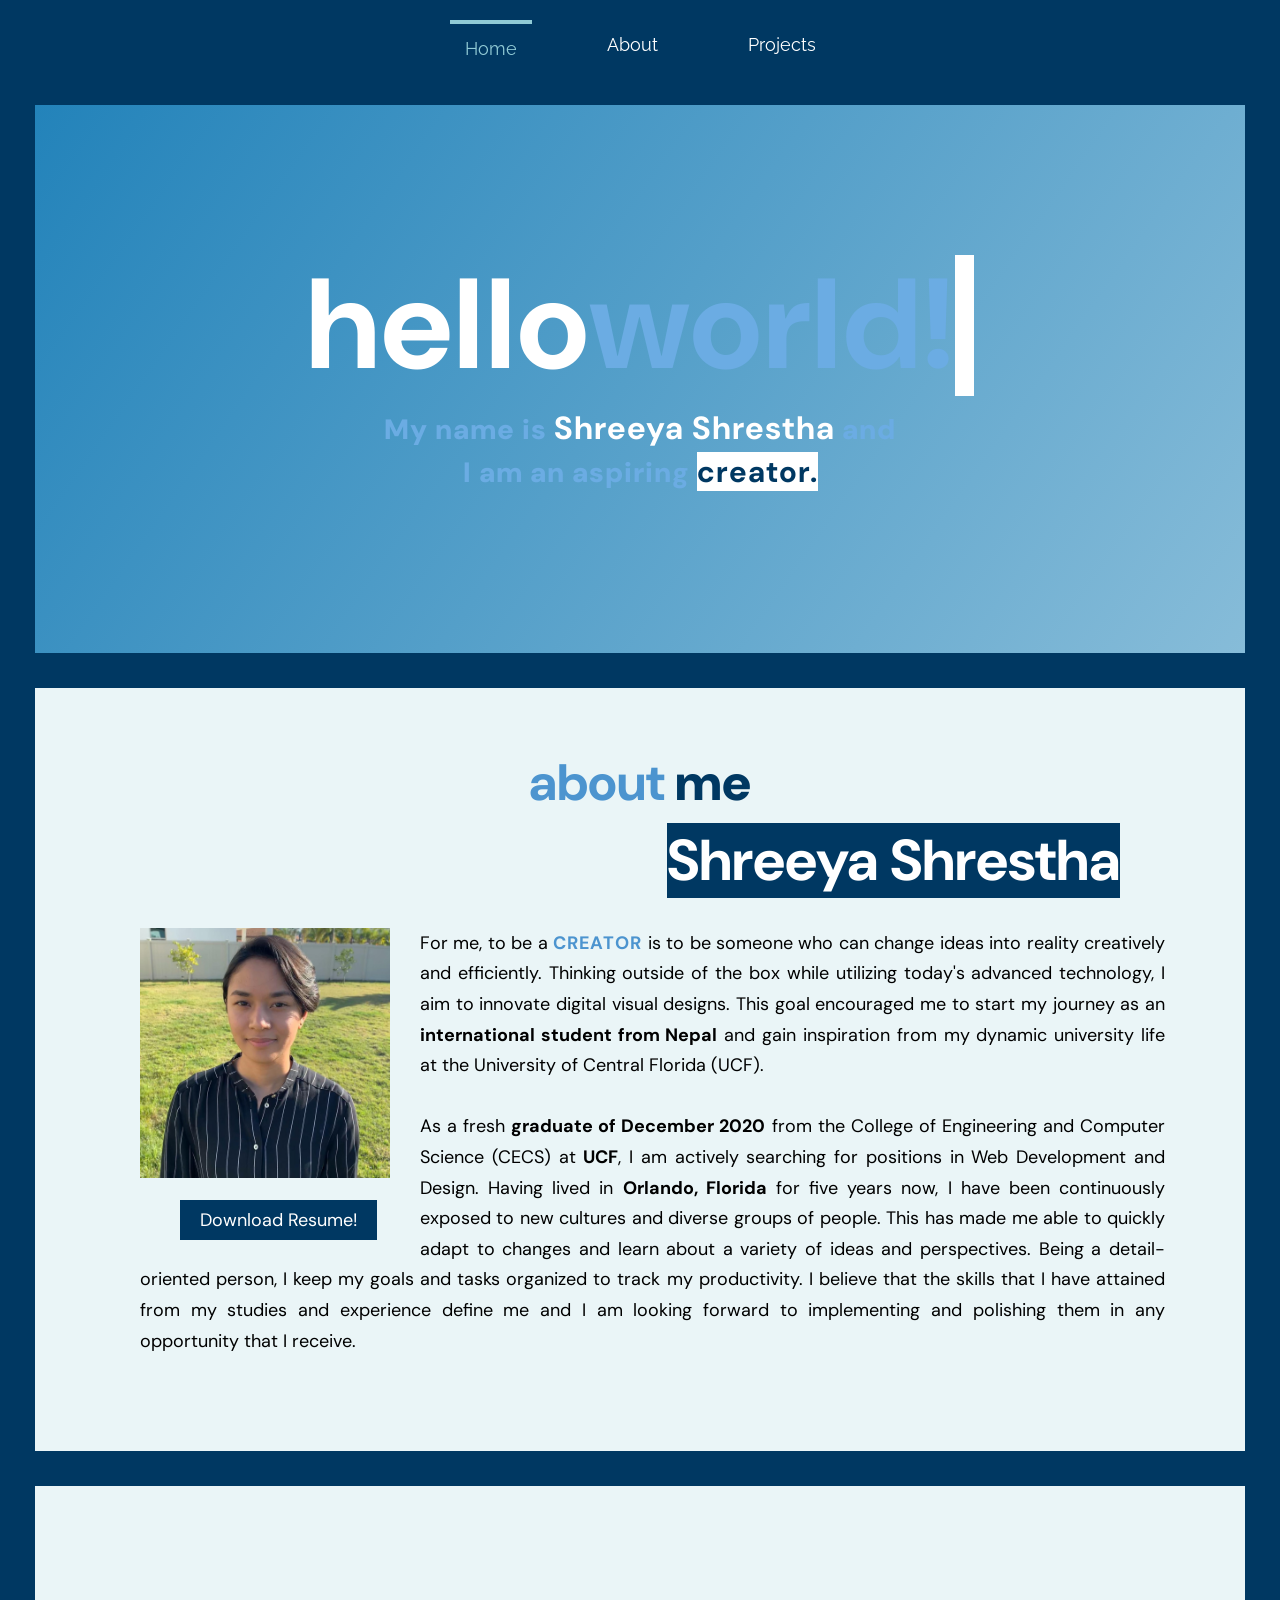
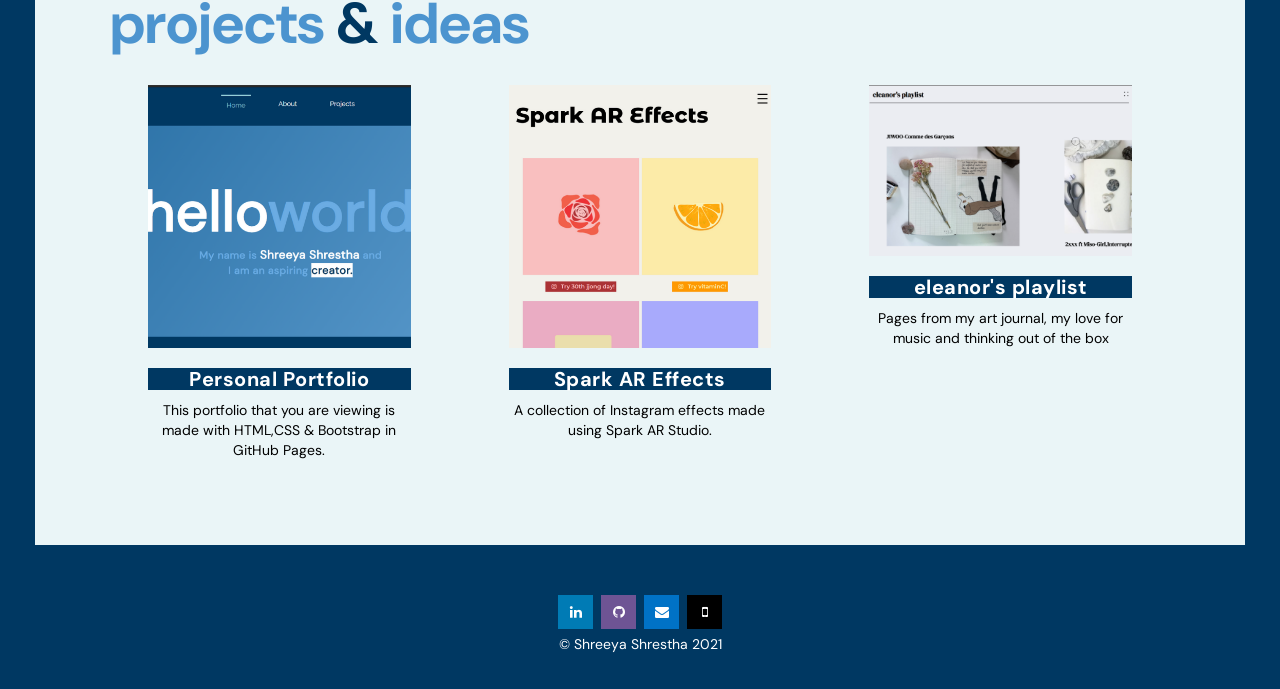
==== index.html @ 7ad64b8e "updated webpage link" ====
<!DOCTYPE html>
<html lang="en">

<head>
	<meta charset="utf-8">
	<meta name="viewport" content ="width=device-width, initial-scale =1.0">
	<link rel="shortcut icon" type="image/x-icon" href="images/favicon.ico?">
	<link rel ="stylesheet" href ="portfolio.css" type ="text/css">
	<link rel="preconnect" href="https://fonts.gstatic.com">
	<link href='https://fonts.googleapis.com/css?family=Raleway' rel='stylesheet'>
	<script src="https://ajax.googleapis.com/ajax/libs/jquery/3.5.1/jquery.min.js"></script>
	<link href="https://fonts.googleapis.com/css2?family=DM+Sans&display=swap" rel="stylesheet">
	<script src = "edits.js"> </script>
	<link rel="stylesheet" href="https://cdnjs.cloudflare.com/ajax/libs/font-awesome/4.7.0/css/font-awesome.min.css">
	<link rel="stylesheet" href="https://maxcdn.bootstrapcdn.com/bootstrap/3.4.1/css/bootstrap.min.css">
	<script src="https://maxcdn.bootstrapcdn.com/bootstrap/3.4.1/js/bootstrap.min.js"></script>
	
	<title>Shreeya Shrestha | Web Developer</title>
</head>

<body id="home" data-spy="scroll" data-target=".navbar" data-offset="50">
<!--navigation bar-->
	<nav class="navbar navbar-custom navbar-fixed-top">
		<div class="container-fluid">
			<div class ="navbar-header">
				<button type="button" class="navbar-toggle" data-toggle="collapse" data-target="#myNavbar">
          			<span class="icon-bar"></span>
          			<span class="icon-bar"></span>
          			<span class="icon-bar"></span>
          		</button>
          	</div>
  			<div>
  				<div class="collapse navbar-collapse" id="myNavbar">
  					<ul class="nav navbar-nav">
          				<li><a href="#home">Home</a></li>
          				<li><a href="#about">About</a></li>
          				<li><a href="#projects">Projects</a></li>
          			</ul>
          		</div>
          	</div>
        </div>
    </nav>
<!--home-->
	<div class ="main">
		<div class = "title">
			<div class="animtext">
				<h1 style ="font-size: 10vw;">
					<span style ="font-weight:bold;line-height:0em; color: white;">hello</span><span style="font-weight:bold;color: #6bace3;">world!</span>
				</h1>
			</div>
		</div>
		<div class ="intro">
			<p> My name is <a href ="#about" style ="font-size:32px; font-weight:bold; color:white; ">Shreeya&nbsp;Shrestha</a> and<br>
				I am an aspiring <a href ="#projects" style="font-size: 30px; font-weight:bold; text-decoration: none;color:#003862; background-color:white;">creator.</a>
			</p>
		</div>
	</div>

<!--about-->

	<div id="about" class="about">
	
		<h2 style ="font-weight:bolder; font-size:4vw;text-align:center;line-height:0em;color:#4C94CF;">about <span style="color: #003862;font-weight:bolder;">me</span></h2>
		<h1 style ="font-size:4.5vw; text-align: right;line-height:2em;padding-right:50px;font-weight:bold;"><span style="background-color:#003862;">Shreeya Shrestha</span></h1>
		<div class ="image">
			<img src ="images/propic.jpeg" alt ="profile picture" width ="250" height ="250">
			<ul style="list-style: none;">
				<li><a href ="ShresthaResume.pdf" target ="_blank" download>Download Resume!</a></li></ul>
		</div>		
		<div class ="details">
			<p>For me, to be a <a href ="#projects" style="text-decoration: none; letter-spacing: 1px;color:#4C94CF; font-weight: bolder;">CREATOR</a> is to be someone who can change ideas into reality creatively and efficiently. Thinking outside of the box while utilizing today's advanced technology, I aim to innovate digital visual designs. This goal encouraged me to start my journey as an <b>international student from Nepal</b> and gain inspiration from my dynamic university life at the University of Central Florida (UCF).<br>
			<br>	
			As a fresh <b>graduate of December 2020</b> from the College of Engineering and Computer Science (CECS) at <b>UCF</b>, I am actively searching for positions in Web Development and Design. Having lived in <b>Orlando, Florida</b> for five years now, I have been continuously exposed to new cultures and diverse groups of people. This has made me able to quickly adapt to changes and learn about a variety of ideas and perspectives. Being a detail-oriented person, I keep my goals and tasks organized to track my productivity. I believe that the skills that I have attained from my studies and experience define me and I am looking forward to implementing and polishing them in any opportunity that I receive.</p> 
		</div>

	</div>
	
<!--projects-->
<div id ="projects" class ="projects">
		<h2 style ="font-weight:bolder; font-size:4.5vw;text-align:left;line-height:0em;color:#4C94CF; line-height: 1.5em;"> projects<span style="color:#003862;"> &</span> ideas</h2>
		<div class = "row">
			<div class ="column">
				<a href="https://github.com/shreeyashrestha/shreeyashrestha.github.io.git" target ="_blank" style="text-decoration:none;">
				<img src="images/portfolio.png" alt="code of the current portfolio website" style=" width:100%">
				<h3 style = "letter-spacing:.5px; color:white; font-weight: bolder; font-size:20px; background-color:#003862; text-align: center;">Personal Portfolio</h3>
				</a>
				<p style ="text-align: center;">This portfolio that you are viewing is made with HTML,CSS & Bootstrap in GitHub Pages.</p>				
			</div>
			<div class="column">
				<a href="https://shreeyashrestha.github.io/sparkar/" target="_blank"  style="text-decoration:none;">
				<img src="images/sparkar.png" alt="website of spark ar effects" style=" width:100%">
				<h3 style = "letter-spacing:.5px; color:white; font-weight: bolder;font-size:20px; background-color:#003862; text-align: center;">Spark AR Effects</h3>
				</a>
				<p style ="text-align: center;"> A collection of Instagram effects made using Spark AR Studio.</p>			
			</div>
			<div class="column">
				<a href="https://shreeyashrestha.github.io/eleanors-playlist/" style="text-decoration:none;">
				<img src="images/playlist.png" alt="website of eleanor's playlist" style=" width:100%">
					<h3 style = "letter-spacing:.5px; color:white; font-weight: bolder;font-size:20px; background-color:#003862; text-align: center;">eleanor's playlist</h3>
				</a>
				<p style ="text-align: center;">Pages from my art journal, my love for music and thinking out of the box</p>
			</div>
		</div>			
	</div>
<!--footer-->
	<footer class="notes">
		<div>
				<a href="https://www.linkedin.com/in/shreeyashrestha/" target ="_blank" class="fa fa-linkedin"></a>
				<a href="https://github.com/shreeyashrestha" target ="_blank" class="fa fa-github"></a>
				<a href="mailto:srshrestha@knights.ucf.edu" class="fa fa-envelope"></a>
				<a href="tel:407-419-2014" class="fa fa-mobile"></a>
			</div>
		<p>&copy; Shreeya Shrestha 2021</p>
	</footer>	
</body>
</html>
---- portfolio.css ----
/* External Style Sheet for Shreeya Shrestha Portfolio*/
html
{
 scroll-behavior: smooth;
}

body
{
	background-color: #003862 !important;
	color: #FFFFFF !important;
	padding-top: 5em;
}

.navbar
{
	padding-top:20px;
	padding-bottom: 10px;
	overflow: hidden;
	text-align: center;
	z-index :8;
}
.navbar-custom
{
	background-color:#003862;
}
.icon-bar
{
	width:40px !important;
	height:4px !important;
	background-color: white;
}
.navbar .navbar-nav
{
  display: inline-block;
  float: none;
  vertical-align: top;
}

.navbar .navbar-collapse
{
  text-align: center;
}

li.active a
{
	border-top: 4px solid #90CAD5 !important; 
	color: #90CAD5 !important;
}
.navbar-nav > li{
  padding-left:30px;
  padding-right:30px;
}
.navbar-nav a
{
	display: inline-block;
	text-decoration: none;
	color: white;
	font-family: Raleway;
	line-height: 10px;		
	font-size: 18px;
 	z-index: 8; 	
}

.navbar  a:hover
{
	color: white;
	border-top: 4px solid #4682B4;
	background-color:transparent !important;
}


.main, .about, .projects,.notes
{
	font-family:'DM Sans', sans-serif !important;
	margin: 35px !important;
}
.main{
	background: linear-gradient(125deg,#2383ba, #EAF5F7, #003862, #276ea3, #99d0ff);
	background-size: 800% 800%;
	animation: gradient 20s ease infinite;
}

@keyframes gradient {
	0% {
		background-position: 0% 50%;
	}
	50% {
		background-position: 100% 50%;
	}
	100% {
		background-position: 0% 50%;
	}
}
.title
{
	font-family:'DM Sans', sans-serif !important;
	height: 100%;
	display:flex;
	justify-content: center;
	font-weight:700;
	letter-spacing: 2px;
	padding: 150px 10px 10px;
}
.animtext h1
{
	overflow:hidden;
	border-right: .15em solid white;
	white-space: nowrap;
	margin: 0 auto;
	animation: text 1.5s steps(15, end), blink .5s steps(5,end) infinite;
}

@keyframes text
{
	from {width:0}
	to {width:100%}
}

@keyframes blink
{
	from,to{border-color:transparent}
	50%{border-color:white }
	
}
.intro
{
	text-align:center;
	font-family:'DM Sans', sans-serif;
	font-weight: 900;
	font-size: 28px;
	color: #6bace3;
	line-height: 1.4;
	letter-spacing: 1px;
	padding-bottom: 150px;
}

.about
{
	background-color: #EAF5F7;
	padding: 75px;
}

.image
{
	float: left;
	padding: 0 30px 10px 30px;
	
}

.details
{
	color: black;
	font-size: 18px;
	line-height: 1.7em;
	padding: 0 5px 10px 30px;
	text-align:justify;
	text-justify: inter-word;
}
.image ul
{
 padding-top: 30px;
}

.image ul a
{
	text-decoration: none;
	text-align: center;
	font-size:18px;
	background-color:#003862;
	border-color:transparent;
	padding:8px 20px 8px 20px;
	color:white;

}
.image ul a:hover
{
	border: 3px solid #003862;
	color:#003862;
	background-color:white;
	font-weight: bolder;
	-webkit-transition: background 0.3s linear;
 	-moz-transition: background 0.3s linear;
 	-ms-transition: background 0.3s linear;
 	-o-transition: background 0.3s linear;
 	z-index: 8; 	
}

.projects 
{
	background-color: #EAF5F7;
	padding: 75px;
	color: black;
}
.notes
{
	background-color: #003862;
	padding-top:10px;
	text-align:center;
}

.row
{ 
	display:flex;
	flex-wrap: wrap;
	padding: 0 4px;
}
.column
{	
	
	flex:25%;
	max-width:25%;
	padding: 0 4px;
	display: block;
 	margin-left: auto;
  	margin-right: auto;
}
.column img
{
	margin-top: 8px;
	vertical-align: middle;
	width:100%;
}

.fa
{
  padding: 10px;
  font-size: 30px;
  width: 35px;
  text-align: center;
  text-decoration: none;
  margin: 5px 2px;
}

.fa:hover
{
    opacity: 0.7;
}
.fa-linkedin
{
  background: #007bb5;
  color: white;
}
.fa-github
{
  background:#6e5494;
  color: white;
}
.fa-envelope
{
  background:#0072C6;
  color: white;
}
.fa-mobile
{
  background:black;
  color: white;
}


/* Responsive layout - makes the two columns stack on top of each other instead of next to each other */
@media screen and (max-width: 600px) {
  .column {  
    flex: 100%;
    max-width: 100%;
  
  }
}
@media screen and (max-width: 820px)
{
	.column
	{ 			
    	flex: 50%;
    	max-width: 50%;
    }
	.main,.about,.projects,.notes
	{
	margin:2px;
	}
	.intro 
	{
		font-size: 22px;
		letter-spacing: 0px;
	}
	.image img
	{
		overflow: hidden;
		float:none;
  		padding-bottom: 10px;
 		display: block;
 		margin-left: auto;
  		margin-right: auto;
  		width:100%;
  		max-width:350px;
  		height:auto;
  		
	}
	.about h1{padding: 0px; margin: 0px;text-align:center;}
	.about h2{text-align: center;}
	.details
	{
		vertical-align: top;
		display:inline-block;
		text-align: justify;
	}
}
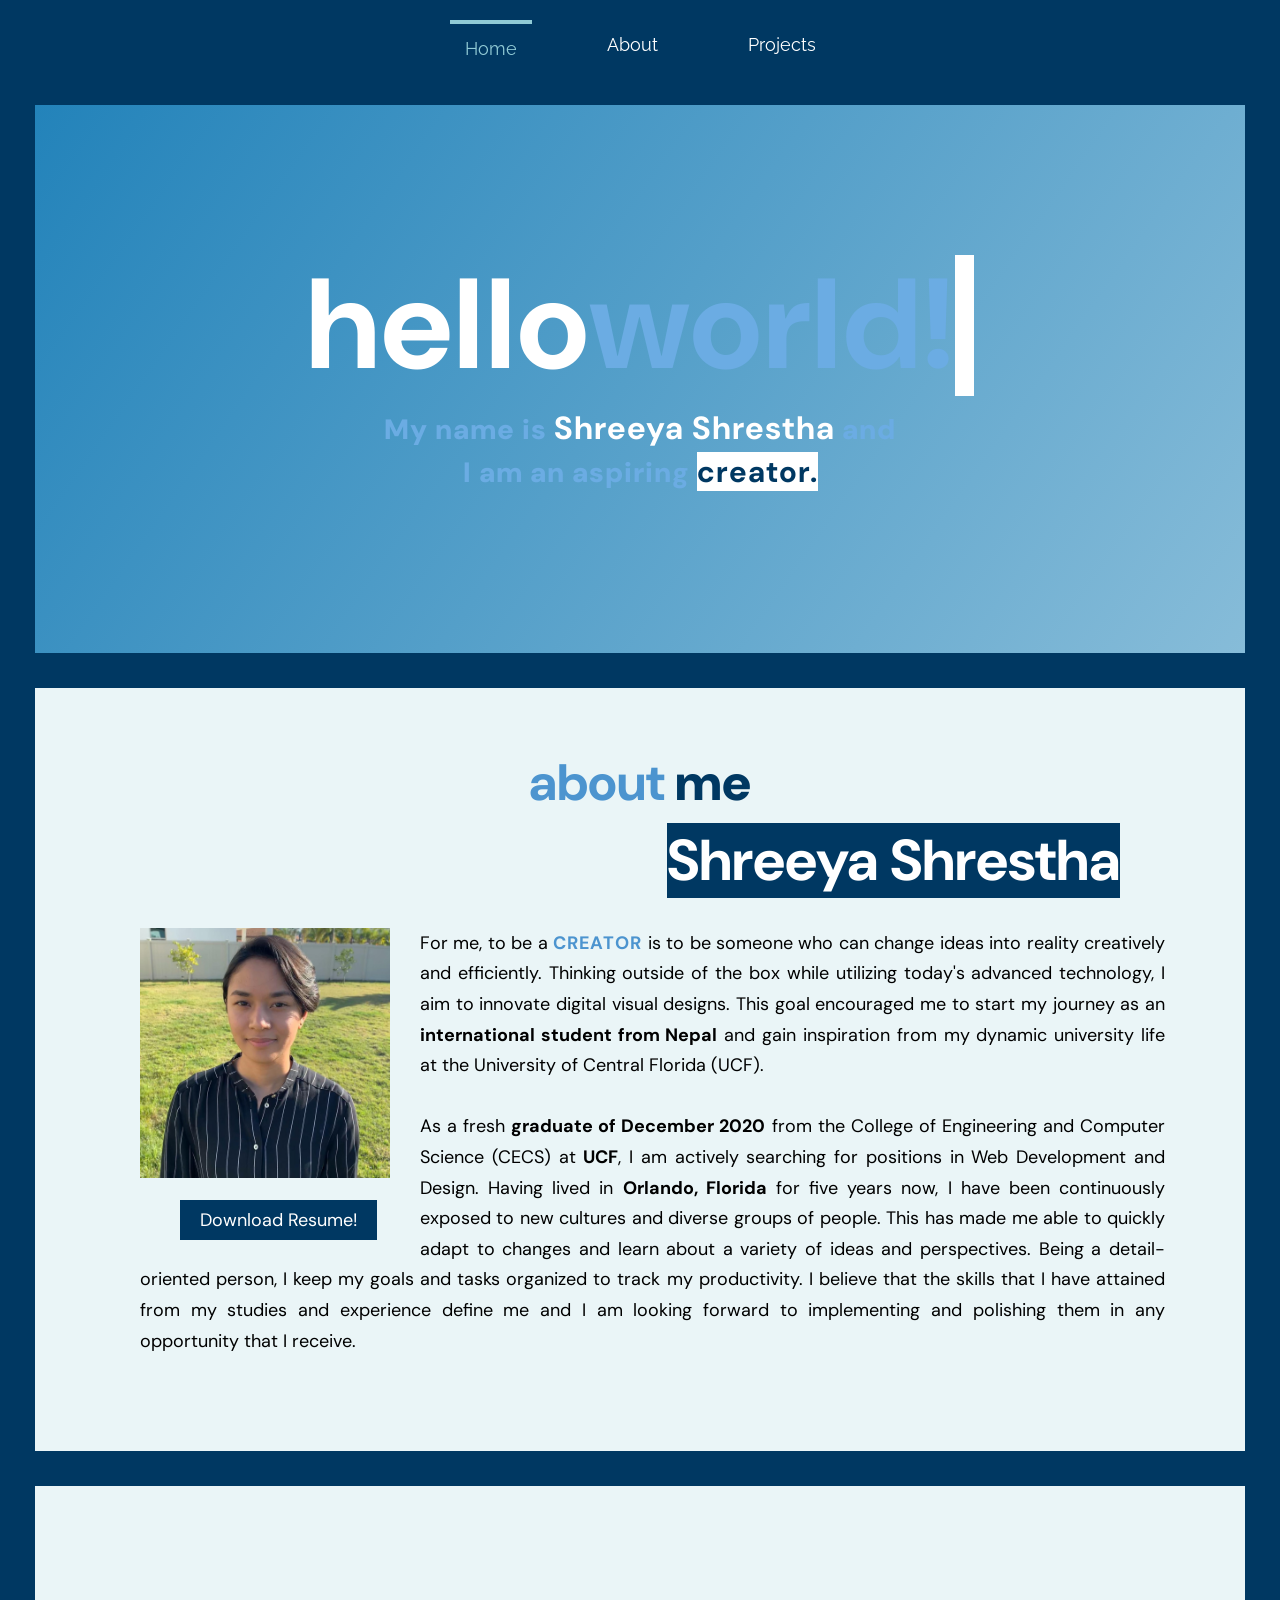
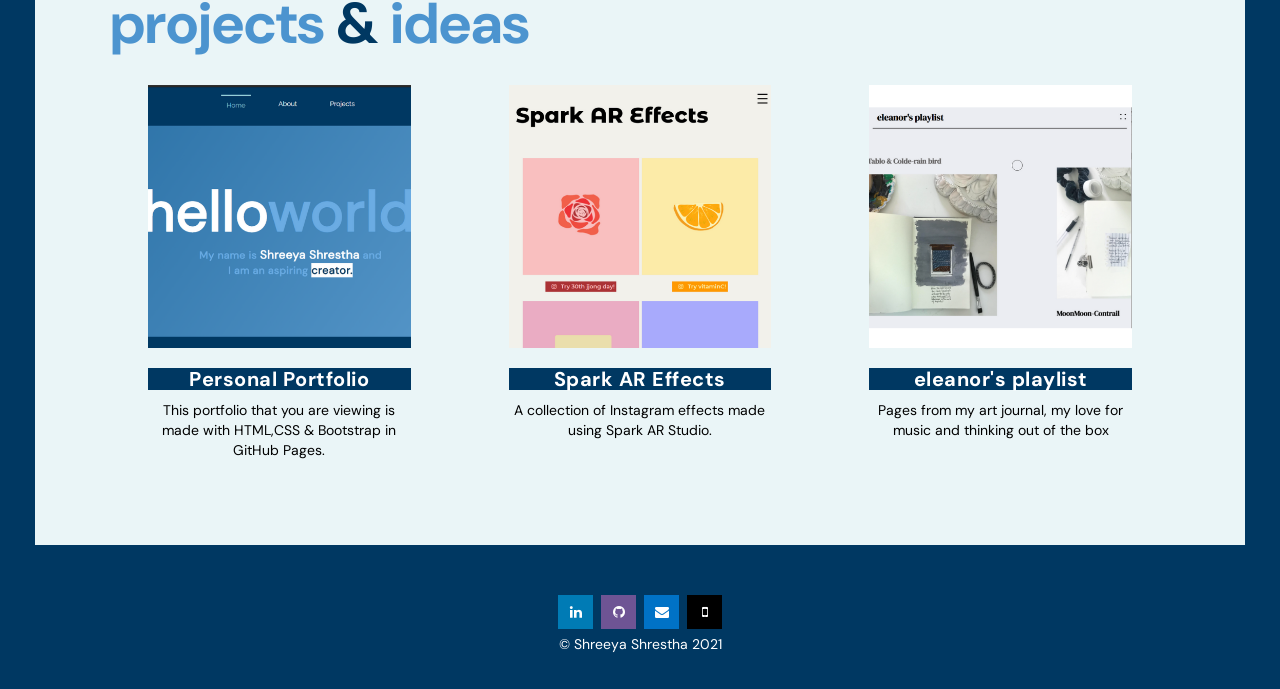
==== commit c874510c: "Update index.html" ====
--- a/index.html
+++ b/index.html
@@ -94,7 +94,7 @@
 				<p style ="text-align: center;"> A collection of Instagram effects made using Spark AR Studio.</p>			
 			</div>
 			<div class="column">
-				<a href="https://shreeyashrestha.github.io/eleanors-playlist/" style="text-decoration:none;">
+				<a href="https://shreeyashrestha.github.io/eleanors-playlist/" target="_blank" style="text-decoration:none;">
 				<img src="images/playlist.png" alt="website of eleanor's playlist" style=" width:100%">
 					<h3 style = "letter-spacing:.5px; color:white; font-weight: bolder;font-size:20px; background-color:#003862; text-align: center;">eleanor's playlist</h3>
 				</a>
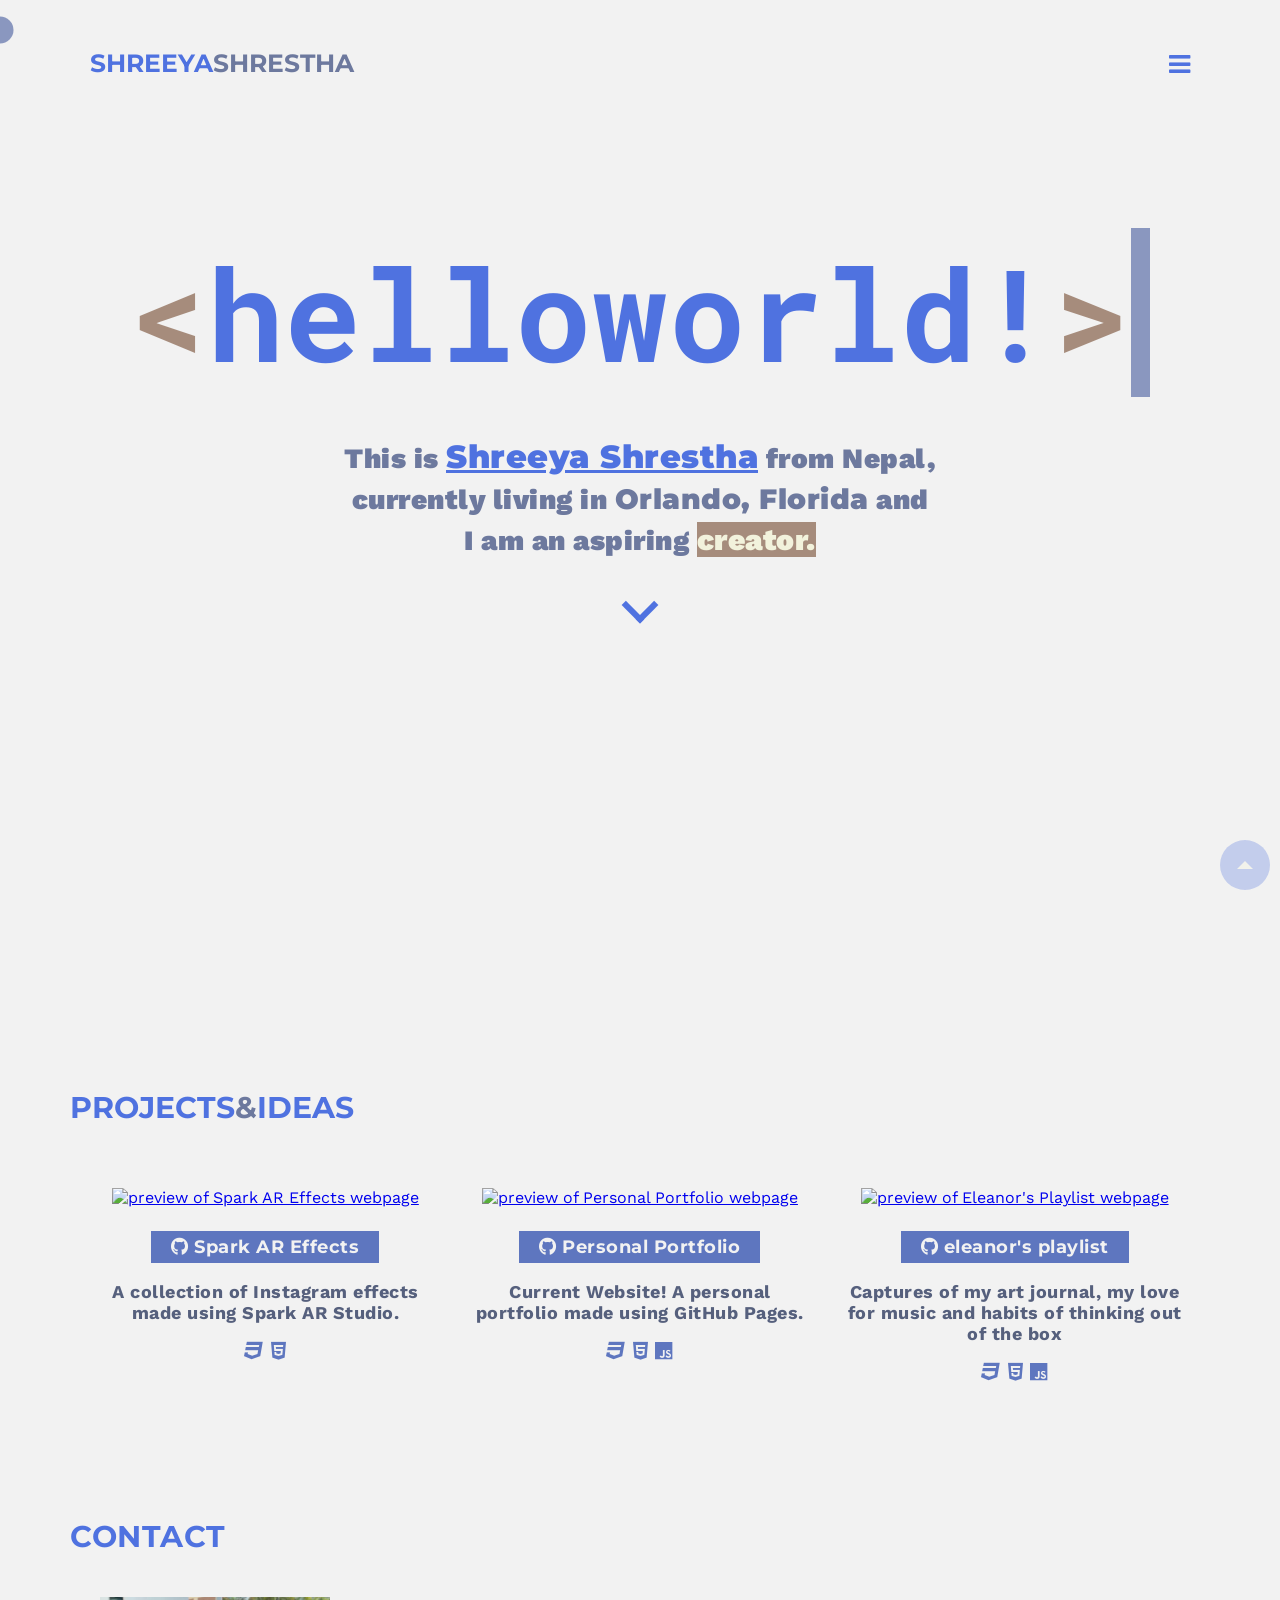
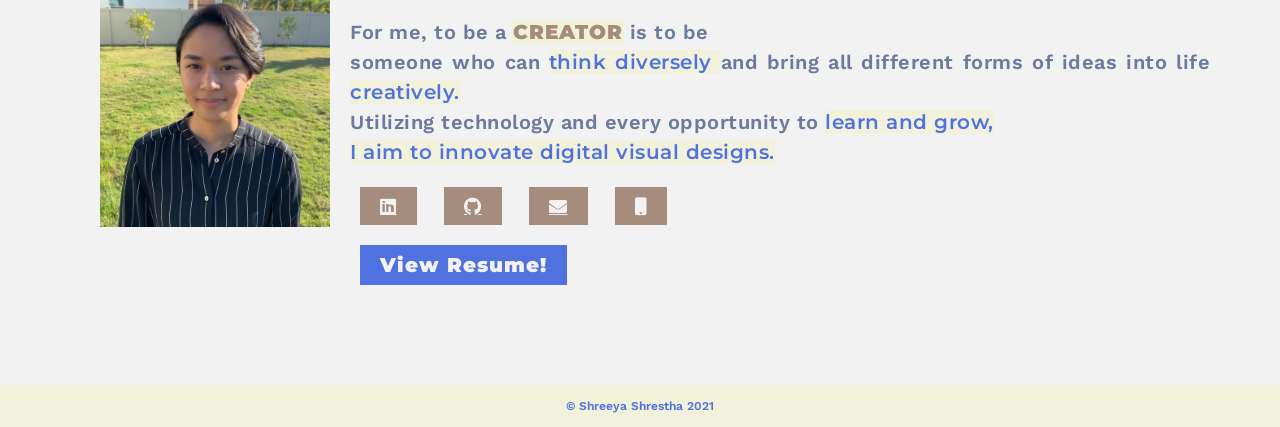
==== commit 81928d99: "Updated new design" ====
--- a/index.html
+++ b/index.html
@@ -1,116 +1,168 @@
 <!DOCTYPE html>
+
 <html lang="en">
+    <head>
+        <meta charset="utf-8">
+        <meta name="viewport" content="width=device-width,initial-scale=1.0">
+        <link rel ="stylesheet" href ="portfolio.css" type ="text/css">
+        <link rel="preconnect" href="https://fonts.gstatic.com">
+        <link href="https://fonts.googleapis.com/css?family=Montserrat:900|Work+Sans:300" rel="stylesheet">
+        <link href="https://fonts.googleapis.com/css2?family=DM+Sans&display=swap" rel="stylesheet">
+        <link href="https://fonts.googleapis.com/css2?family=Roboto+Mono:wght@700&display=swap" rel="stylesheet">
+        <link rel="stylesheet" href="https://cdnjs.cloudflare.com/ajax/libs/font-awesome/4.7.0/css/font-awesome.min.css">
+        <link rel="stylesheet" href="https://use.fontawesome.com/releases/v5.15.2/css/all.css">
+        <script language="JavaScript" type="text/javascript"  src="https://ajax.googleapis.com/ajax/libs/jquery/3.5.1/jquery.min.js"></script>
+        <script language="JavaScript" type="text/javascript" src="script.js"></script>
+        <title> Shreeya Shrestha | Web Developer</title>
+    </head>
 
-<head>
-	<meta charset="utf-8">
-	<meta name="viewport" content ="width=device-width, initial-scale =1.0">
-	<link rel="shortcut icon" type="image/x-icon" href="images/favicon.ico?">
-	<link rel ="stylesheet" href ="portfolio.css" type ="text/css">
-	<link rel="preconnect" href="https://fonts.gstatic.com">
-	<link href='https://fonts.googleapis.com/css?family=Raleway' rel='stylesheet'>
-	<script src="https://ajax.googleapis.com/ajax/libs/jquery/3.5.1/jquery.min.js"></script>
-	<link href="https://fonts.googleapis.com/css2?family=DM+Sans&display=swap" rel="stylesheet">
-	<script src = "edits.js"> </script>
-	<link rel="stylesheet" href="https://cdnjs.cloudflare.com/ajax/libs/font-awesome/4.7.0/css/font-awesome.min.css">
-	<link rel="stylesheet" href="https://maxcdn.bootstrapcdn.com/bootstrap/3.4.1/css/bootstrap.min.css">
-	<script src="https://maxcdn.bootstrapcdn.com/bootstrap/3.4.1/js/bootstrap.min.js"></script>
-	
-	<title>Shreeya Shrestha | Web Developer</title>
-</head>
+    <body id ="home">
+        <div class ="cursor"></div>
+        <a href="#" id="scroll" style="display: none;"><span></span>
+        <!--header-->         
+        <nav class="navbar">
+            <div class ="logo">
+                <h1 style="text-align:left";><a href="#home">SHREEYA<span style="color:#6d799e;">SHRESTHA</span></a></h1>
+            </div>
+            <div class="button">
+                <a class="btn-open" href="#"></a>
+            </div>
+        </nav>
+        <!--navbar overlay-->
+        <div class="overlay">
+            <div class="wrap">
+                <ul class="wrap-nav">
+                    <li><a href="#">HOME</a></li>
+                    <li><a href="#projects">PROJECTS</a></li>
+                    <li><a href="#contact">CONTACT</a></li>
+                </ul>
+                <div class="social">
+                    <div class="social-icon">
+                        <a href="https://www.linkedin.com/in/shreeyashrestha/" target ="_blank" class="fab fa-linkedin"></a>
+                    </div>                    
+                    <div class="social-icon">
+                        <a href="https://github.com/shreeyashrestha" target ="_blank" class="fab fa-github"></a>
+                    </div>                      
+                    <div class="social-icon">
+                        <a href="mailto:srshrestha@knights.ucf.edu" class="fa fa-envelope"></a>
+                    </div>
+                    <div class="social-icon">
+                        <a href="tel:407-419-2014" class="fa fa-mobile"></a>
+                    </div>
+                    <p><a href ="https://shreeyashrestha.github.io/" target ="_blank">&copy; Shreeya Shrestha 2021</a></p>
+                </div>
+            </div>
+        </div>
+        <!--main-->
+        <div class ="main">
+        <!--animtext-->
+            <div class = "title">
+                <div class="animtext">
+                    <h2><span style="color:#A68C7C">&lt;</span>helloworld!<span style="color:#A68C7C">&gt;</span></h2>
+                </div>
+            </div>
+        <!--introduction-->
+            <div class ="intro">
+                <p> This is <a href ="#about" style ="font-size:32px;color:#4f72e0;font-family: 'Montserrat', sans-serif;">Shreeya&nbsp;Shrestha</a> from Nepal,<br>
+                    currently living in <span style="font-family: 'Montserrat', sans-serif;">Orlando, Florida</span> and <br>
+                    I am an aspiring <a href ="#projects" style="font-size: 30px; font-weight:900; text-decoration: none;color:#F2F2DC; background-color:#A68C7C;">creator.</a>
+                </p>
+                <a href ="#projects"><i class="arrow down"></i></a>
+            </div>
+        </div>
+        <!--projects-->
+        <div id ="projects" class="header">
+            <h3 > PROJECTS<span style="color:#6d799e;">&</span>IDEAS</h3>
+            <div class="row"> 
+                <div class="column">
+                <a href ="https://shreeyashrestha.github.io/sparkar/" target="_blank" class="shrink">
+                  <img src="images/2.png" alt="preview of Spark AR Effects webpage" style="width:100%">
+                </a>
+                <div class ="webtext">
+                    <h4 class="webname">
+                        <a href ="https://github.com/shreeyashrestha/sparkar" target="_blank"><i class="fab fa-github"></i> Spark AR Effects</a>
+                    </h4>
+                    <p>A collection of Instagram effects made using Spark AR Studio.</p>
+                    <div class="lng">
+                        <i class="fab fa-css3"></i>
+                        <i class="fab fa-html5"></i>
+                    </div>
+                </div>
+                </div>
+                <div class="column">
+                <a href ="https://shreeyashrestha.github.io/" class="shrink" target="_blank">                
+                    <img  src="images/1.png" alt="preview of Personal Portfolio webpage" style="width:100%">
+                </a>
+               <div class ="webtext">
+                    <h4 class="webname">
+                        <a href ="https://github.com/shreeyashrestha/shreeyashrestha.github.io" target="_blank"><i class="fab fa-github"></i> Personal Portfolio</a>
+                    </h4>
+                    <p>Current Website! A personal portfolio made using GitHub Pages.</p>
+                    <div class="lng">
+                        <i class="fab fa-css3"></i>
+                        <i class="fab fa-html5"></i>
+                        <i class="fab fa-js"></i>
+                    </div>
+                </div>
+                </div>
+                <div class="column">
+                <a href ="https://shreeyashrestha.github.io/eleanors-playlist/" class="shrink">
+                    <img src="images/3.png"  alt="preview of Eleanor's Playlist webpage" style="width:100%">
+                </a>
+                <div class ="webtext">
+                    <h4 class="webname">
+                        <a href ="https://github.com/shreeyashrestha/eleanors-playlist" target="_blank"><i class="fab fa-github"></i> eleanor's playlist</a>
+                    </h4>
+                    <p>Captures of my art journal, my love for music and habits of thinking out of the box</p>
+                    <div class="lng">
+                        <i class="fab fa-css3"></i>
+                        <i class="fab fa-html5"></i>
+                        <i class="fab fa-js"></i>
+                    </div>
+                </div>
+                </div>
+            </div>
+        </div>
+        <!--contact-->
+        <div id ="contact" class="contact">
+            <h3>CONTACT</h3>
+            <div class ="about">
+                <img src ="images/propic.jpeg" alt ="profile picture" width =250 height =250>
+                <p class ="creator" style ="font-size: 20px; font-weight:600; line-height: 1.5; color: #6d799e">
+                For me, to be a <a href ="#projects">CREATOR</a> is to be <br>
+                someone who can <span style ="color:#4f72e0; background-color:#F2F2DC;font-family:'Montserrat', sans-serif ;">
+                 think diversely </span> and
+                 bring all different forms of ideas into life <span style ="color:#4f72e0; background-color:#F2F2DC;font-family:'Montserrat', sans-serif ;">creatively.</span> <br>
+                Utilizing technology and every opportunity to <span style ="color:#4f72e0; background-color:#F2F2DC;font-family:'Montserrat', sans-serif ;"> learn and grow,<br>
+                I aim to innovate digital visual designs.</span>
+                </p>
+                <div class ="links">
+                    <a href="https://www.linkedin.com/in/shreeyashrestha/" target ="_blank" class="fab fa-linkedin"></a>
+                    <a href="https://github.com/shreeyashrestha" target ="_blank" class="fab fa-github"></a>
+                    <a href="mailto:srshrestha@knights.ucf.edu" class="fa fa-envelope"></a>
+                    <a href="tel:407-419-2014" class="fa fa-mobile"></a>
+                    <div class ="resume">              
+                        <a href ="ShresthaResume.pdf" target ="_blank"> View Resume!</a>
+                    </div>    
+                </div>   
+              </div>
+        </div>   
+        <script>
+          const cursor = document.querySelector('.cursor');
+          document.addEventListener('mousemove', (e) => {
+              cursor.style.left = e.pageX + 'px';
+              cursor.style.top = e.pageY + 'px';
+          })
+          </script>
+          
+        <footer class ="bottom">
+            <p>
+                <a href ="https://shreeyashrestha.github.io/" target ="_blank">&copy; Shreeya Shrestha 2021</a>
+            </p>
+        </footer> 
+        
+    </body>
+    
+   
 
-<body id="home" data-spy="scroll" data-target=".navbar" data-offset="50">
-<!--navigation bar-->
-	<nav class="navbar navbar-custom navbar-fixed-top">
-		<div class="container-fluid">
-			<div class ="navbar-header">
-				<button type="button" class="navbar-toggle" data-toggle="collapse" data-target="#myNavbar">
-          			<span class="icon-bar"></span>
-          			<span class="icon-bar"></span>
-          			<span class="icon-bar"></span>
-          		</button>
-          	</div>
-  			<div>
-  				<div class="collapse navbar-collapse" id="myNavbar">
-  					<ul class="nav navbar-nav">
-          				<li><a href="#home">Home</a></li>
-          				<li><a href="#about">About</a></li>
-          				<li><a href="#projects">Projects</a></li>
-          			</ul>
-          		</div>
-          	</div>
-        </div>
-    </nav>
-<!--home-->
-	<div class ="main">
-		<div class = "title">
-			<div class="animtext">
-				<h1 style ="font-size: 10vw;">
-					<span style ="font-weight:bold;line-height:0em; color: white;">hello</span><span style="font-weight:bold;color: #6bace3;">world!</span>
-				</h1>
-			</div>
-		</div>
-		<div class ="intro">
-			<p> My name is <a href ="#about" style ="font-size:32px; font-weight:bold; color:white; ">Shreeya&nbsp;Shrestha</a> and<br>
-				I am an aspiring <a href ="#projects" style="font-size: 30px; font-weight:bold; text-decoration: none;color:#003862; background-color:white;">creator.</a>
-			</p>
-		</div>
-	</div>
-
-<!--about-->
-
-	<div id="about" class="about">
-	
-		<h2 style ="font-weight:bolder; font-size:4vw;text-align:center;line-height:0em;color:#4C94CF;">about <span style="color: #003862;font-weight:bolder;">me</span></h2>
-		<h1 style ="font-size:4.5vw; text-align: right;line-height:2em;padding-right:50px;font-weight:bold;"><span style="background-color:#003862;">Shreeya Shrestha</span></h1>
-		<div class ="image">
-			<img src ="images/propic.jpeg" alt ="profile picture" width ="250" height ="250">
-			<ul style="list-style: none;">
-				<li><a href ="ShresthaResume.pdf" target ="_blank" download>Download Resume!</a></li></ul>
-		</div>		
-		<div class ="details">
-			<p>For me, to be a <a href ="#projects" style="text-decoration: none; letter-spacing: 1px;color:#4C94CF; font-weight: bolder;">CREATOR</a> is to be someone who can change ideas into reality creatively and efficiently. Thinking outside of the box while utilizing today's advanced technology, I aim to innovate digital visual designs. This goal encouraged me to start my journey as an <b>international student from Nepal</b> and gain inspiration from my dynamic university life at the University of Central Florida (UCF).<br>
-			<br>	
-			As a fresh <b>graduate of December 2020</b> from the College of Engineering and Computer Science (CECS) at <b>UCF</b>, I am actively searching for positions in Web Development and Design. Having lived in <b>Orlando, Florida</b> for five years now, I have been continuously exposed to new cultures and diverse groups of people. This has made me able to quickly adapt to changes and learn about a variety of ideas and perspectives. Being a detail-oriented person, I keep my goals and tasks organized to track my productivity. I believe that the skills that I have attained from my studies and experience define me and I am looking forward to implementing and polishing them in any opportunity that I receive.</p> 
-		</div>
-
-	</div>
-	
-<!--projects-->
-<div id ="projects" class ="projects">
-		<h2 style ="font-weight:bolder; font-size:4.5vw;text-align:left;line-height:0em;color:#4C94CF; line-height: 1.5em;"> projects<span style="color:#003862;"> &</span> ideas</h2>
-		<div class = "row">
-			<div class ="column">
-				<a href="https://github.com/shreeyashrestha/shreeyashrestha.github.io.git" target ="_blank" style="text-decoration:none;">
-				<img src="images/portfolio.png" alt="code of the current portfolio website" style=" width:100%">
-				<h3 style = "letter-spacing:.5px; color:white; font-weight: bolder; font-size:20px; background-color:#003862; text-align: center;">Personal Portfolio</h3>
-				</a>
-				<p style ="text-align: center;">This portfolio that you are viewing is made with HTML,CSS & Bootstrap in GitHub Pages.</p>				
-			</div>
-			<div class="column">
-				<a href="https://shreeyashrestha.github.io/sparkar/" target="_blank"  style="text-decoration:none;">
-				<img src="images/sparkar.png" alt="website of spark ar effects" style=" width:100%">
-				<h3 style = "letter-spacing:.5px; color:white; font-weight: bolder;font-size:20px; background-color:#003862; text-align: center;">Spark AR Effects</h3>
-				</a>
-				<p style ="text-align: center;"> A collection of Instagram effects made using Spark AR Studio.</p>			
-			</div>
-			<div class="column">
-				<a href="https://shreeyashrestha.github.io/eleanors-playlist/" target="_blank" style="text-decoration:none;">
-				<img src="images/playlist.png" alt="website of eleanor's playlist" style=" width:100%">
-					<h3 style = "letter-spacing:.5px; color:white; font-weight: bolder;font-size:20px; background-color:#003862; text-align: center;">eleanor's playlist</h3>
-				</a>
-				<p style ="text-align: center;">Pages from my art journal, my love for music and thinking out of the box</p>
-			</div>
-		</div>			
-	</div>
-<!--footer-->
-	<footer class="notes">
-		<div>
-				<a href="https://www.linkedin.com/in/shreeyashrestha/" target ="_blank" class="fa fa-linkedin"></a>
-				<a href="https://github.com/shreeyashrestha" target ="_blank" class="fa fa-github"></a>
-				<a href="mailto:srshrestha@knights.ucf.edu" class="fa fa-envelope"></a>
-				<a href="tel:407-419-2014" class="fa fa-mobile"></a>
-			</div>
-		<p>&copy; Shreeya Shrestha 2021</p>
-	</footer>	
-</body>
-</html>
+</html>
--- a/portfolio.css
+++ b/portfolio.css
@@ -1,305 +1,478 @@
-/* External Style Sheet for Shreeya Shrestha Portfolio*/
-html
-{
- scroll-behavior: smooth;
-}
-
-body
-{
-	background-color: #003862 !important;
-	color: #FFFFFF !important;
-	padding-top: 5em;
-}
-
-.navbar
-{
-	padding-top:20px;
-	padding-bottom: 10px;
-	overflow: hidden;
+html {
+	scroll-behavior: smooth;
+	height:100%;
+ }
+ body {
+	font-family: 'Work Sans', sans-serif;
+	background-color: #F2F2F2;
+	overflow-x: hidden;
+	overflow-y: scroll;
+	margin:0;
+	padding:0;
+	min-height: 100vh;
+ }
+ body::-webkit-scrollbar { 
+	display: none; 
+ } 
+ #scroll {
+	position:fixed;
+	right:10px;
+	bottom:10px;
+	width:50px;
+	height:50px;
+	background-color:#4f72e0;
+	text-indent:-9999px;
+	display:none;
+	z-index: 10000;
+	-webkit-border-radius:60px;
+	-moz-border-radius:60px;
+	border-radius:60px
+ }
+ #scroll span {
+	position:absolute;
+	top:50%;
+	left:50%;
+	margin-left:-8px;
+	margin-top:-12px;
+	height:0;
+	width:0;
+	border:8px solid transparent;
+	border-bottom-color:#F2F2DC;
+ }
+ #scroll:hover {
+	background-color:#A68C7C;
+	opacity:1;filter:"alpha(opacity=100)";
+	-ms-filter:"alpha(opacity=100)";
+ }
+ .cursor {
+	position: absolute;
+	width:27px;
+	height:27px;
+	border-radius: 50%;
+	background: #8A97BF;   
+	transition: 0.25s;
+	transform: translate(-50%,-50%);
+	pointer-events: none;
+	z-index: -1000;   
+ }
+ /*
+ ul li:hover ~ .cursor {
+ transform:scale(3);
+ }*/
+ 
+ .logo h1 a {
+	font-family: 'Montserrat', sans-serif;
+	text-decoration: none;
+	font-size: 25px;
+	line-height: 0;
+	margin-left: 60px;
+	color:#4f72e0;
+ }
+ nav {
+	 margin:30px;
+	 position:relative;
+	 height:auto;
+	 overflow:hidden;
+	background:none;
+	transition-property:all .2s linear 0s;
+ }
+ nav a:hover {
+	 color: #A68C7C;
+ }
+ .button {
+	 display:inline;
+	 position:absolute;
+	 right:60px;
+	 top:20px;
+	 z-index:999;
+	font-size:25px;   
+ }
+ .button a {
+	 text-decoration:none;
+ }
+ .btn-open:after {
+	 color:#4f72e0;
+	 content:"\f0c9";
+	 font-family:"FontAwesome";
+	 transition-property:all .2s linear 0s;
+ }
+ .btn-open:hover:after {
+	 color:#A68C7C;
+ }
+ .btn-close:after {
+	 color:#F2F2DC;
+	 content:"\f00d";
+	 font-family:"FontAwesome";
+	 transition-property:all .2s linear 0s;
+ }
+ .btn-close:hover:after {
+	 color: #4f72e0;
+ }
+ .overlay {
+	 display:none;
+	 position:fixed;
+	 top:0;
+	 height:100%;
+	 width:100%;
+	 background:#8A97BF;
+	 overflow:auto;
+	 z-index:99;
+ }
+ .wrap {
+	font-family: 'Montserrat', sans-serif;
+	 color:#F2F2DC;
+	 text-align:center;
+	 max-width:90%;
+	margin:0 auto;
+ }
+ .wrap ul.wrap-nav {
+	 padding:150px 0px 100px;
+ }
+ .wrap ul.wrap-nav li {
+	 font-size:40px;
+	 display:inline-block;
+	vertical-align:top;
+	 width:24%;
+	position:relative;
+	list-style:none;
+ }
+ .wrap ul.wrap-nav li a {
+	 color:#F2F2DC;
+	 display:block;
+	 padding:8px 0;
+	 text-decoration:none;
+	 transition-property:all .2s linear 0s;
+ }
+ .wrap ul.wrap-nav li a:hover {
+	 color:#4f72e0;
+ }
+ .wrap ul.wrap-nav ul {
+	 padding:20px 0;
+ }
+ .wrap ul.wrap-nav ul li a {
+	 color:#F2F2DC;
+ }
+ .wrap ul.wrap-nav ul li a:hover {
+	 color:#4f72e0;
+ }
+ .social {
+	 font-size:25px;
+	 padding:15px;
+ }
+ .social {
+	 margin:0;
+	 padding:30px 0 5px 0;
+	 line-height:30px;
+	 font-size:25px;
+ }
+ .social-icon a {
+	color:#A68C7C;
+	 text-decoration:none;
+	 margin:0;
+	padding:0;
+	margin-top:12px;
+	width:80px;
+	 height:50px;
+ }
+ .social-icon {
+	 width:80px;
+	 height:50px;
+	 background:#F2F2DC;
+	 color:#A68C7C;
+	 display:inline-block;
+	 margin:0 20px;
+	 transition-property:all .2s linear 0s;
+ }
+ .social-icon:hover {	
+	background:#4f72e0;
+ }
+ .social p a{
+	margin-top: 30px;
+	font-size: 12px;;
+	color:#F2F2DC;
+	font-family: 'Work Sans', sans-serif;
+	font-weight: bolder; 
+	text-decoration: none;
+ }
+ .social p a:hover{
+	background-color:#A68C7C;  
+ }
+ .social-icon a:hover {
+	color:#F2F2DC;
+ }
+ .main {
+	min-height: 100vh;
+ }
+ 
+ .title{
+	font-family:'Roboto Mono', monospace;
+	height: 100%;
+	 display:flex;
+	 justify-content: center;
+	 font-weight:700;	
+	 padding: 100px 10px 10px;
+ }
+ .animtext h2 {
+	font-size: 10vw;
+	color:#4f72e0;
+	 overflow:hidden;
+	 border-right: .15em solid  #8A97BF;
+	 white-space: nowrap;
+	 margin: 0 auto;
+	 animation: text 1.5s steps(15, end), blink .5s steps(5,end) infinite;
+ }
+ @keyframes text{
+	 from {width:0}
+	 to {width:100%}
+ }
+ @keyframes blink{
+	 from,to{border-color:transparent}
+	 50%{border-color: #8A97BF }
+ }
+ .intro {
+	font-family: 'Work Sans', sans-serif;
+	 text-align:center;
+	 font-weight:900;
+	 font-size: 28px;
+	 color: #6d799e;
+	 line-height: 1.4;
+	 letter-spacing: .5px;
+	 padding-bottom: 50px;
+ }
+ .arrow {
+	border: solid #4f72e0;
+	border-width: 0px 6px 6px 0px;
+	display: inline-block;
+	padding: 10px;
+  }
+  .down {
+	transform: rotate(45deg);
+	-webkit-transform: rotate(45deg);
+	display: inline-block;
+  }
+ 
+  * {
+	box-sizing: border-box;
+	
+  }
+  .header {
+	margin-left: 70px;
+	margin-right: 70px;
 	text-align: center;
-	z-index :8;
-}
-.navbar-custom
-{
-	background-color:#003862;
-}
-.icon-bar
-{
-	width:40px !important;
-	height:4px !important;
-	background-color: white;
-}
-.navbar .navbar-nav
-{
-  display: inline-block;
-  float: none;
-  vertical-align: top;
-}
-
-.navbar .navbar-collapse
-{
-  text-align: center;
-}
-
-li.active a
-{
-	border-top: 4px solid #90CAD5 !important; 
-	color: #90CAD5 !important;
-}
-.navbar-nav > li{
-  padding-left:30px;
-  padding-right:30px;
-}
-.navbar-nav a
-{
-	display: inline-block;
+ }
+ .contact {
+	margin-left: 70px;
+	margin-right: 70px;
+	margin-bottom:100px;
+	letter-spacing: .5px;
+	font-weight:900;
+	 font-size: 28px;
+ }
+  h3 {
+	line-height:0em;
+	color:#4f72e0;
+	font-size: 30px;
+	font-family: 'Montserrat', sans-serif;
+	text-align:left; 
+  }
+  .row {
+	 
+	 display: flex;
+	 flex-wrap: wrap;
+	padding: 0 8px;
+  }
+  .column {
+	-ms-flex: 33.33%; 
+	flex: 33.33%;
+	max-width: 33.33%;
+	padding: 0 8px;
+  }
+  
+  .column img {
+	margin-top: 50px;
+	vertical-align: middle;
+	width: 100%;
+  }
+  .webtext {
+	 padding:5px;
+	font-size:18px;
+	font-weight: bold;
+	color:#56607d;
+	letter-spacing: .5px;
+ }
+ .webname a {
+	 padding:5px 20px;
+	 text-decoration:none;
+	 color:#F2F2F2;
+	background-color: #5E76BF;
+	font-family: 'Montserrat', sans-serif;
+	letter-spacing: .5px;
+	line-height: 0px;
+ }
+ .webname a:hover {
+	background-color: #A68C7C;
+ 
+ }
+ .lng {
+	color:#5E76BF;
+	font-size: 20px;
+	line-height: .5px;
+ }
+ #projects{
+	padding-top: 50px;
+	margin-bottom: 150px;
+ }
+ .shrink img {
+	transition: 1s ease;
+	}
+	
+ .shrink img:hover {
+	-webkit-transform: scale(0.8);
+	-ms-transform: scale(0.8);
+	transform: scale(0.8);
+	transition: 1s ease;
+	}
+ .about {
+	padding-top: 30px;
+	padding-left: 30px;
+	text-align: justify;
+ }
+ .about img {
+	padding :0px 20px 20px 0;
+	float:left;
+ }
+ .creator a {
 	text-decoration: none;
-	color: white;
-	font-family: Raleway;
-	line-height: 10px;		
-	font-size: 18px;
- 	z-index: 8; 	
-}
-
-.navbar  a:hover
-{
-	color: white;
-	border-top: 4px solid #4682B4;
-	background-color:transparent !important;
-}
-
-
-.main, .about, .projects,.notes
-{
-	font-family:'DM Sans', sans-serif !important;
-	margin: 35px !important;
-}
-.main{
-	background: linear-gradient(125deg,#2383ba, #EAF5F7, #003862, #276ea3, #99d0ff);
-	background-size: 800% 800%;
-	animation: gradient 20s ease infinite;
-}
-
-@keyframes gradient {
-	0% {
-		background-position: 0% 50%;
-	}
-	50% {
-		background-position: 100% 50%;
-	}
-	100% {
-		background-position: 0% 50%;
-	}
-}
-.title
-{
-	font-family:'DM Sans', sans-serif !important;
-	height: 100%;
-	display:flex;
-	justify-content: center;
-	font-weight:700;
-	letter-spacing: 2px;
-	padding: 150px 10px 10px;
-}
-.animtext h1
-{
-	overflow:hidden;
-	border-right: .15em solid white;
-	white-space: nowrap;
-	margin: 0 auto;
-	animation: text 1.5s steps(15, end), blink .5s steps(5,end) infinite;
-}
-
-@keyframes text
-{
-	from {width:0}
-	to {width:100%}
-}
-
-@keyframes blink
-{
-	from,to{border-color:transparent}
-	50%{border-color:white }
+	font-family: 'Montserrat', sans-serif;
+	color:#A68C7C;
+	background-color:#F2F2DC;
+	font-weight: bolder;
+	letter-spacing:1px;
+ }
+ .creator a:hover {
+	color:#4f72e0;
+ }
+ 
+ .links a {
+   font-size: 18px;
+	 background:#A68C7C;
+	color:#F2F2F2;
+	 display:inline-block;
+	margin:0 10px;
+	padding: 10px 20px;
+	 transition-property:all .2s linear 0s;
+ }
+ .links a:hover {
+	background:#5E76BF;
+ }
+ .resume {
+	padding-top: 20px;
+	padding-left: 10px; 
+ }
+ .resume a{
+	background:#4f72e0;
+	color:#F2F2F2;
+	padding: 8px 20px;
+	font-family: 'Montserrat', sans-serif;
+	font-size: 20px;
+	letter-spacing: 1px;
+	text-decoration: none;
+ }
+ .resume a:hover{
+	background:#8A97BF;
+	color:#F2F2F2;
+ }
+ .bottom {
+	 background-color: #F2F2DC;
+	 width:100%;
+	text-align:center;
+	padding: 2px;
+	font-size: 12px;
 	
-}
-.intro
-{
-	text-align:center;
-	font-family:'DM Sans', sans-serif;
-	font-weight: 900;
-	font-size: 28px;
-	color: #6bace3;
-	line-height: 1.4;
-	letter-spacing: 1px;
-	padding-bottom: 150px;
-}
-
-.about
-{
-	background-color: #EAF5F7;
-	padding: 75px;
-}
-
-.image
-{
-	float: left;
-	padding: 0 30px 10px 30px;
+ }
+ .bottom a {
+	text-decoration: none;
+	font-weight: 600;
+	color:#4f72e0;
+ }
+ .bottom a:hover {
+	background:#A68C7C;
+	color:#F2F2F2;
+ }
+ 
+  /* Responsive layout - makes a two column-layout instead of four columns */
+  @media screen and (max-width: 800px) {
+	.column {
+	   -ms-flex: 50%;
+	  flex: 50%;
+	  max-width: 50%;
+	}
+  }
+  
+  /* Responsive layout - makes the two columns stack on top of each other instead of next to each other*/ 
+  @media screen and (max-width: 600px) {
+	.column {
+	   -ms-flex: 100%;
+	  flex: 100%;
+	  max-width: 100%;
+	}
+  }
+  
+ @media screen and (max-width:48em) {
+	nav {
+	   margin:5px;
+	}
+	.button {
+	   right: 10px;
+	}
+	.logo h1 a, .header, .contact{
+	   margin-left: 10px;
+	   margin-right: 10px;
+	}
+	.about img {
+	   float:none;
+	   display: block;
+	   margin-left: auto;
+	   margin-right: auto;
+	}
+	.about p {
+	   padding-right: 25px;
+	   text-align: center;
+	}
+	.links, .resume {
+	   text-align: center;
+	}
 	
-}
-
-.details
-{
-	color: black;
-	font-size: 18px;
-	line-height: 1.7em;
-	padding: 0 5px 10px 30px;
-	text-align:justify;
-	text-justify: inter-word;
-}
-.image ul
-{
- padding-top: 30px;
-}
-
-.image ul a
-{
-	text-decoration: none;
-	text-align: center;
-	font-size:18px;
-	background-color:#003862;
-	border-color:transparent;
-	padding:8px 20px 8px 20px;
-	color:white;
-
-}
-.image ul a:hover
-{
-	border: 3px solid #003862;
-	color:#003862;
-	background-color:white;
-	font-weight: bolder;
-	-webkit-transition: background 0.3s linear;
- 	-moz-transition: background 0.3s linear;
- 	-ms-transition: background 0.3s linear;
- 	-o-transition: background 0.3s linear;
- 	z-index: 8; 	
-}
-
-.projects 
-{
-	background-color: #EAF5F7;
-	padding: 75px;
-	color: black;
-}
-.notes
-{
-	background-color: #003862;
-	padding-top:10px;
-	text-align:center;
-}
-
-.row
-{ 
-	display:flex;
-	flex-wrap: wrap;
-	padding: 0 4px;
-}
-.column
-{	
-	
-	flex:25%;
-	max-width:25%;
-	padding: 0 4px;
-	display: block;
- 	margin-left: auto;
-  	margin-right: auto;
-}
-.column img
-{
-	margin-top: 8px;
-	vertical-align: middle;
-	width:100%;
-}
-
-.fa
-{
-  padding: 10px;
-  font-size: 30px;
-  width: 35px;
-  text-align: center;
-  text-decoration: none;
-  margin: 5px 2px;
-}
-
-.fa:hover
-{
-    opacity: 0.7;
-}
-.fa-linkedin
-{
-  background: #007bb5;
-  color: white;
-}
-.fa-github
-{
-  background:#6e5494;
-  color: white;
-}
-.fa-envelope
-{
-  background:#0072C6;
-  color: white;
-}
-.fa-mobile
-{
-  background:black;
-  color: white;
-}
-
-
-/* Responsive layout - makes the two columns stack on top of each other instead of next to each other */
-@media screen and (max-width: 600px) {
-  .column {  
-    flex: 100%;
-    max-width: 100%;
-  
-  }
-}
-@media screen and (max-width: 820px)
-{
-	.column
-	{ 			
-    	flex: 50%;
-    	max-width: 50%;
-    }
-	.main,.about,.projects,.notes
-	{
-	margin:2px;
-	}
-	.intro 
-	{
-		font-size: 22px;
-		letter-spacing: 0px;
-	}
-	.image img
-	{
-		overflow: hidden;
-		float:none;
-  		padding-bottom: 10px;
- 		display: block;
- 		margin-left: auto;
-  		margin-right: auto;
-  		width:100%;
-  		max-width:350px;
-  		height:auto;
-  		
-	}
-	.about h1{padding: 0px; margin: 0px;text-align:center;}
-	.about h2{text-align: center;}
-	.details
-	{
-		vertical-align: top;
-		display:inline-block;
-		text-align: justify;
-	}
-}
+	.wrap ul.wrap-nav>li {
+		 width:100%;
+		 padding:20px 0;
+	 }
+	 .wrap ul.wrap-nav {
+		 padding:30px 0px 0px;
+	 }
+	 nav ul {
+		 opacity:0;
+		 visibility:hidden;
+	 }
+	 .social {
+		 font-size:25px;
+		 padding:5px 0;
+	 }
+	 .social-icon {
+		 width:100%;
+		 height:50px;
+		 background:#F2F2DC;
+		 display:block;
+		 margin:5px 0;
+	}
+	.intro{
+	   font-size: 21px;
+	}
+	.arrow{
+	   font-size: 25px;
+	}
+   
+ }
+ 
+ 
+ 
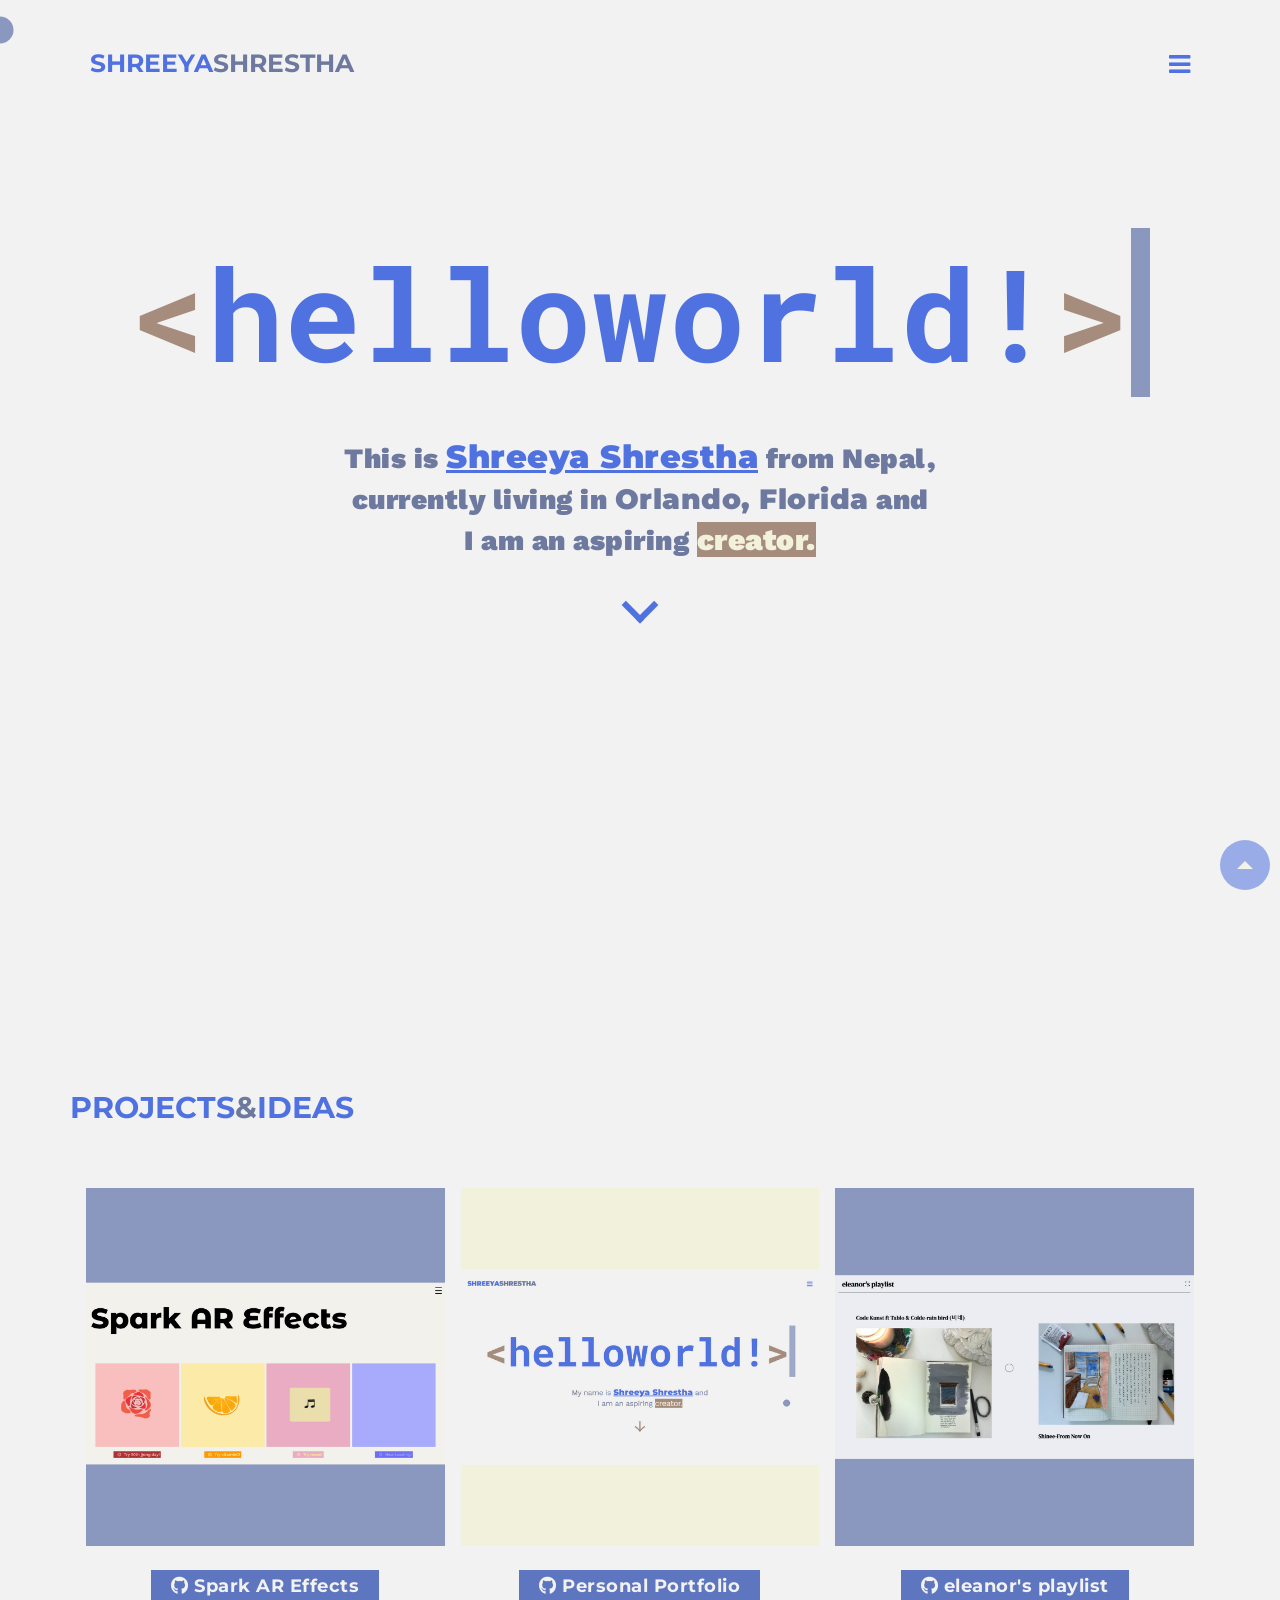
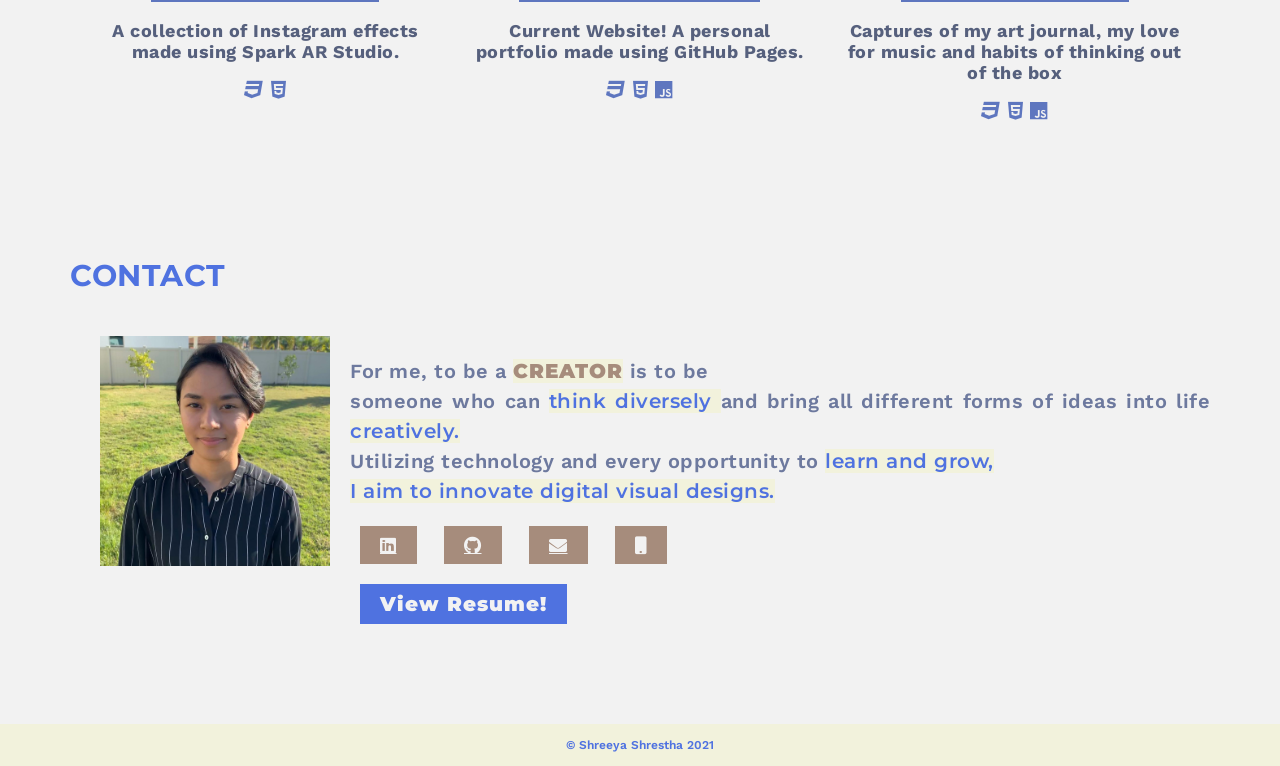
==== commit 64d6f902: "favicon updated" ====
--- a/index.html
+++ b/index.html
@@ -3,7 +3,8 @@
 <html lang="en">
     <head>
         <meta charset="utf-8">
-        <meta name="viewport" content="width=device-width,initial-scale=1.0">
+		<meta name="viewport" content="width=device-width,initial-scale=1.0">
+		<link rel="shortcut icon" type="image/x-icon" href="images/logo.ico?">
         <link rel ="stylesheet" href ="portfolio.css" type ="text/css">
         <link rel="preconnect" href="https://fonts.gstatic.com">
         <link href="https://fonts.googleapis.com/css?family=Montserrat:900|Work+Sans:300" rel="stylesheet">
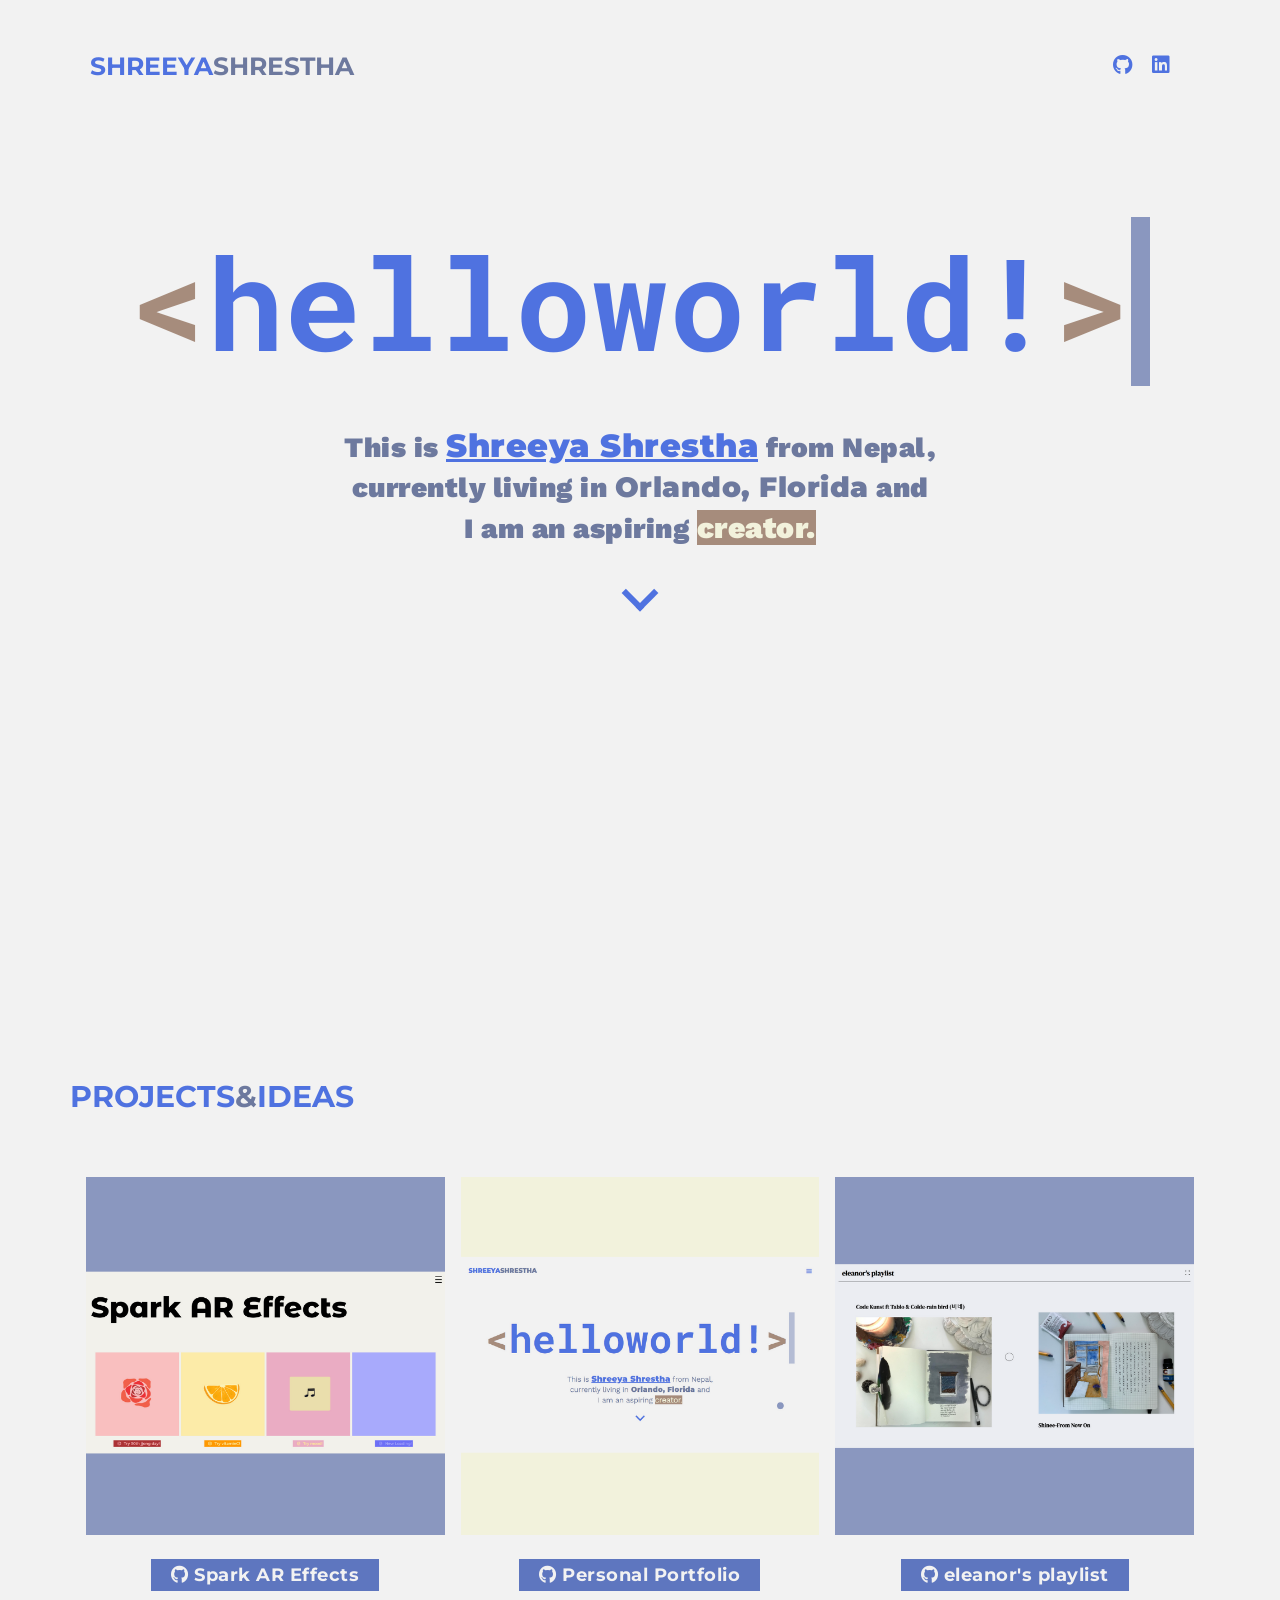
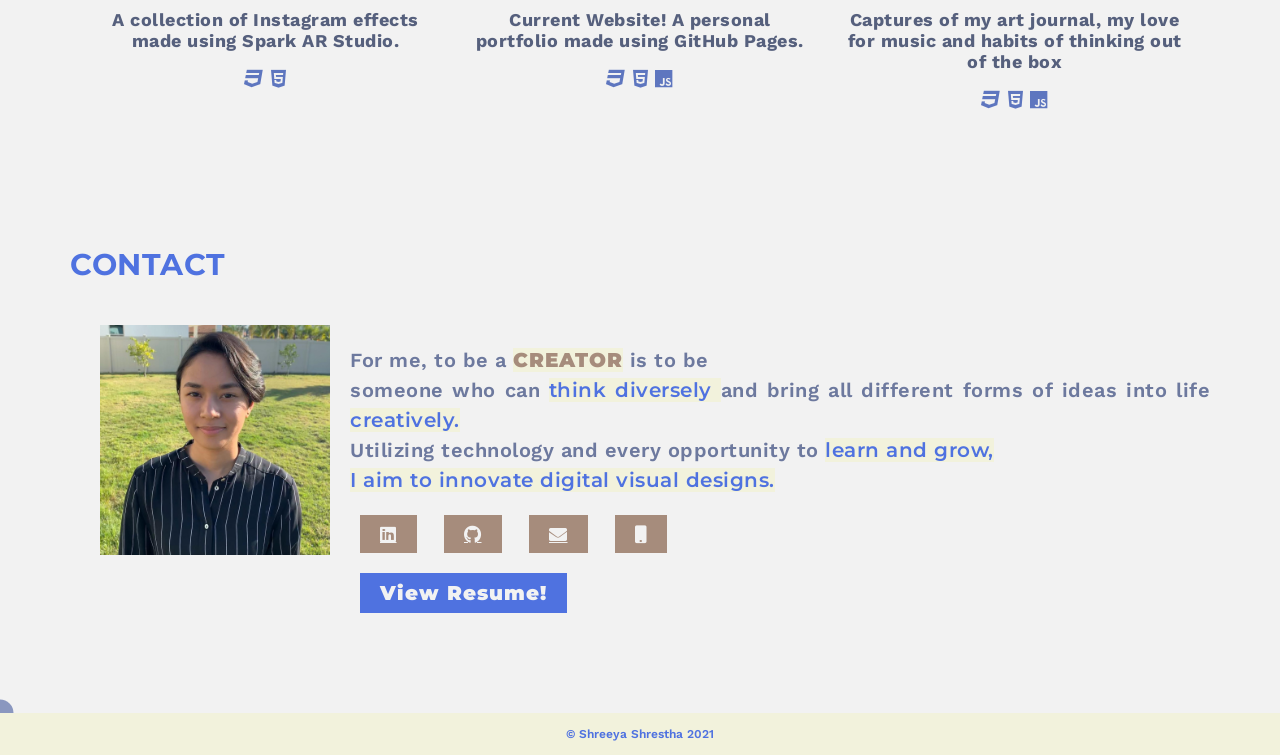
==== commit d44d3def: "updated" ====
--- a/index.html
+++ b/index.html
@@ -18,42 +18,18 @@
     </head>
 
     <body id ="home">
-        <div class ="cursor"></div>
-        <a href="#" id="scroll" style="display: none;"><span></span>
+        
+        <a href="#" id="scroll" style="display: none;"><span></span></a>
         <!--header-->         
         <nav class="navbar">
             <div class ="logo">
-                <h1 style="text-align:left";><a href="#home">SHREEYA<span style="color:#6d799e;">SHRESTHA</span></a></h1>
-            </div>
-            <div class="button">
-                <a class="btn-open" href="#"></a>
+                <h1 style="text-align:left;">SHREEYA<span style="color:#6d799e;">SHRESTHA</span></h1>
+                <a href="https://www.linkedin.com/in/shreeyashrestha/" target ="_blank" class="fab fa-linkedin"></a>
+                <a href="https://github.com/shreeyashrestha" target ="_blank" class="fab fa-github"></a>
+                
             </div>
         </nav>
-        <!--navbar overlay-->
-        <div class="overlay">
-            <div class="wrap">
-                <ul class="wrap-nav">
-                    <li><a href="#">HOME</a></li>
-                    <li><a href="#projects">PROJECTS</a></li>
-                    <li><a href="#contact">CONTACT</a></li>
-                </ul>
-                <div class="social">
-                    <div class="social-icon">
-                        <a href="https://www.linkedin.com/in/shreeyashrestha/" target ="_blank" class="fab fa-linkedin"></a>
-                    </div>                    
-                    <div class="social-icon">
-                        <a href="https://github.com/shreeyashrestha" target ="_blank" class="fab fa-github"></a>
-                    </div>                      
-                    <div class="social-icon">
-                        <a href="mailto:srshrestha@knights.ucf.edu" class="fa fa-envelope"></a>
-                    </div>
-                    <div class="social-icon">
-                        <a href="tel:407-419-2014" class="fa fa-mobile"></a>
-                    </div>
-                    <p><a href ="https://shreeyashrestha.github.io/" target ="_blank">&copy; Shreeya Shrestha 2021</a></p>
-                </div>
-            </div>
-        </div>
+        
         <!--main-->
         <div class ="main">
         <!--animtext-->
@@ -64,7 +40,7 @@
             </div>
         <!--introduction-->
             <div class ="intro">
-                <p> This is <a href ="#about" style ="font-size:32px;color:#4f72e0;font-family: 'Montserrat', sans-serif;">Shreeya&nbsp;Shrestha</a> from Nepal,<br>
+                <p> This is <a href ="#contact" style ="font-size:32px;color:#4f72e0;font-family: 'Montserrat', sans-serif;">Shreeya&nbsp;Shrestha</a> from Nepal,<br>
                     currently living in <span style="font-family: 'Montserrat', sans-serif;">Orlando, Florida</span> and <br>
                     I am an aspiring <a href ="#projects" style="font-size: 30px; font-weight:900; text-decoration: none;color:#F2F2DC; background-color:#A68C7C;">creator.</a>
                 </p>
@@ -129,7 +105,7 @@
             <h3>CONTACT</h3>
             <div class ="about">
                 <img src ="images/propic.jpeg" alt ="profile picture" width =250 height =250>
-                <p class ="creator" style ="font-size: 20px; font-weight:600; line-height: 1.5; color: #6d799e">
+                <p class ="creator">
                 For me, to be a <a href ="#projects">CREATOR</a> is to be <br>
                 someone who can <span style ="color:#4f72e0; background-color:#F2F2DC;font-family:'Montserrat', sans-serif ;">
                  think diversely </span> and
@@ -147,7 +123,8 @@
                     </div>    
                 </div>   
               </div>
-        </div>   
+        </div> 
+        <div class="cursor"></div> 
         <script>
           const cursor = document.querySelector('.cursor');
           document.addEventListener('mousemove', (e) => {
--- a/portfolio.css
+++ b/portfolio.css
@@ -55,18 +55,15 @@
 	pointer-events: none;
 	z-index: -1000;   
  }
- /*
- ul li:hover ~ .cursor {
- transform:scale(3);
- }*/
- 
- .logo h1 a {
-	font-family: 'Montserrat', sans-serif;
-	text-decoration: none;
+ 
+
+ 
+ .logo h1{
+	font-family: 'Montserrat', sans-serif;
 	font-size: 25px;
-	line-height: 0;
-	margin-left: 60px;
-	color:#4f72e0;
+	line-height: 0;	
+	color:#4f72e0;
+	float:left;
  }
  nav {
 	 margin:30px;
@@ -79,127 +76,20 @@
  nav a:hover {
 	 color: #A68C7C;
  }
- .button {
-	 display:inline;
-	 position:absolute;
-	 right:60px;
-	 top:20px;
-	 z-index:999;
-	font-size:25px;   
- }
- .button a {
-	 text-decoration:none;
- }
- .btn-open:after {
+.logo {
+	margin-top: 15px;
+	margin-right: 60px;
+	margin-left: 60px;
+}
+ .logo a {
+	 float: right;
 	 color:#4f72e0;
-	 content:"\f0c9";
-	 font-family:"FontAwesome";
-	 transition-property:all .2s linear 0s;
- }
- .btn-open:hover:after {
-	 color:#A68C7C;
- }
- .btn-close:after {
-	 color:#F2F2DC;
-	 content:"\f00d";
-	 font-family:"FontAwesome";
-	 transition-property:all .2s linear 0s;
- }
- .btn-close:hover:after {
-	 color: #4f72e0;
- }
- .overlay {
-	 display:none;
-	 position:fixed;
-	 top:0;
-	 height:100%;
-	 width:100%;
-	 background:#8A97BF;
-	 overflow:auto;
-	 z-index:99;
- }
- .wrap {
-	font-family: 'Montserrat', sans-serif;
-	 color:#F2F2DC;
-	 text-align:center;
-	 max-width:90%;
-	margin:0 auto;
- }
- .wrap ul.wrap-nav {
-	 padding:150px 0px 100px;
- }
- .wrap ul.wrap-nav li {
-	 font-size:40px;
-	 display:inline-block;
-	vertical-align:top;
-	 width:24%;
-	position:relative;
-	list-style:none;
- }
- .wrap ul.wrap-nav li a {
-	 color:#F2F2DC;
-	 display:block;
-	 padding:8px 0;
-	 text-decoration:none;
-	 transition-property:all .2s linear 0s;
- }
- .wrap ul.wrap-nav li a:hover {
-	 color:#4f72e0;
- }
- .wrap ul.wrap-nav ul {
-	 padding:20px 0;
- }
- .wrap ul.wrap-nav ul li a {
-	 color:#F2F2DC;
- }
- .wrap ul.wrap-nav ul li a:hover {
-	 color:#4f72e0;
- }
- .social {
-	 font-size:25px;
-	 padding:15px;
- }
- .social {
-	 margin:0;
-	 padding:30px 0 5px 0;
-	 line-height:30px;
-	 font-size:25px;
- }
- .social-icon a {
-	color:#A68C7C;
-	 text-decoration:none;
-	 margin:0;
-	padding:0;
-	margin-top:12px;
-	width:80px;
-	 height:50px;
- }
- .social-icon {
-	 width:80px;
-	 height:50px;
-	 background:#F2F2DC;
-	 color:#A68C7C;
-	 display:inline-block;
-	 margin:0 20px;
-	 transition-property:all .2s linear 0s;
- }
- .social-icon:hover {	
-	background:#4f72e0;
- }
- .social p a{
-	margin-top: 30px;
-	font-size: 12px;;
-	color:#F2F2DC;
-	font-family: 'Work Sans', sans-serif;
-	font-weight: bolder; 
-	text-decoration: none;
- }
- .social p a:hover{
-	background-color:#A68C7C;  
- }
- .social-icon a:hover {
-	color:#F2F2DC;
- }
+	 margin-top:10px;
+	 padding-right: 20px;
+	 font-size: 20px;
+	 text-decoration: none;
+ }
+
  .main {
 	min-height: 100vh;
  }
@@ -341,6 +231,12 @@
 	padding :0px 20px 20px 0;
 	float:left;
  }
+ .creator {
+	font-size: 20px;
+	font-weight:600;
+	line-height: 1.5;
+	color: #6d799e;
+ }
  .creator a {
 	text-decoration: none;
 	font-family: 'Montserrat', sans-serif;
@@ -419,13 +315,7 @@
   }
   
  @media screen and (max-width:48em) {
-	nav {
-	   margin:5px;
-	}
-	.button {
-	   right: 10px;
-	}
-	.logo h1 a, .header, .contact{
+	.logo, .header, .contact{
 	   margin-left: 10px;
 	   margin-right: 10px;
 	}
@@ -442,35 +332,19 @@
 	.links, .resume {
 	   text-align: center;
 	}
-	
-	.wrap ul.wrap-nav>li {
-		 width:100%;
-		 padding:20px 0;
-	 }
-	 .wrap ul.wrap-nav {
-		 padding:30px 0px 0px;
-	 }
-	 nav ul {
-		 opacity:0;
-		 visibility:hidden;
-	 }
-	 .social {
-		 font-size:25px;
-		 padding:5px 0;
-	 }
-	 .social-icon {
-		 width:100%;
-		 height:50px;
-		 background:#F2F2DC;
-		 display:block;
-		 margin:5px 0;
-	}
+
 	.intro{
-	   font-size: 21px;
+	   font-size: 20px;
 	}
 	.arrow{
 	   font-size: 25px;
 	}
+	.creator {
+		font-size: 18px;
+	}
+	.cursor{
+		display: none;
+	}
    
  }
  
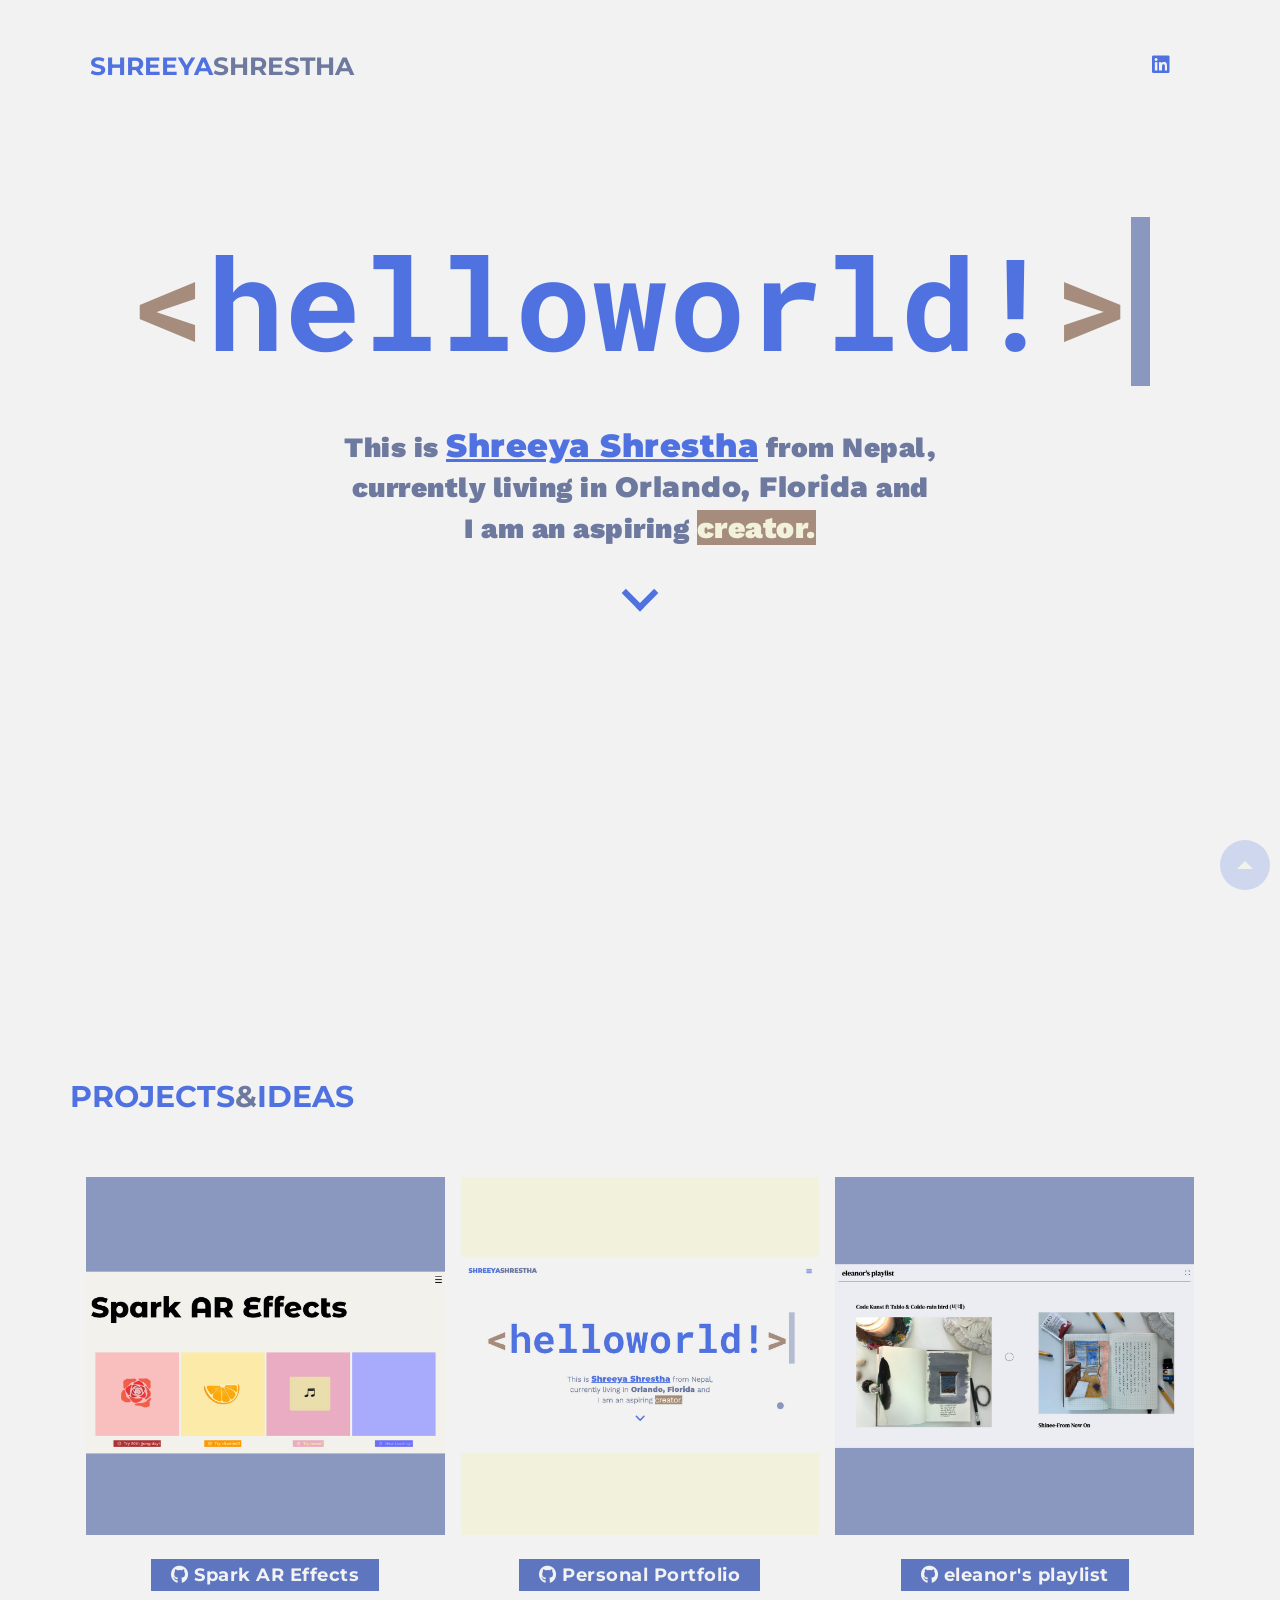
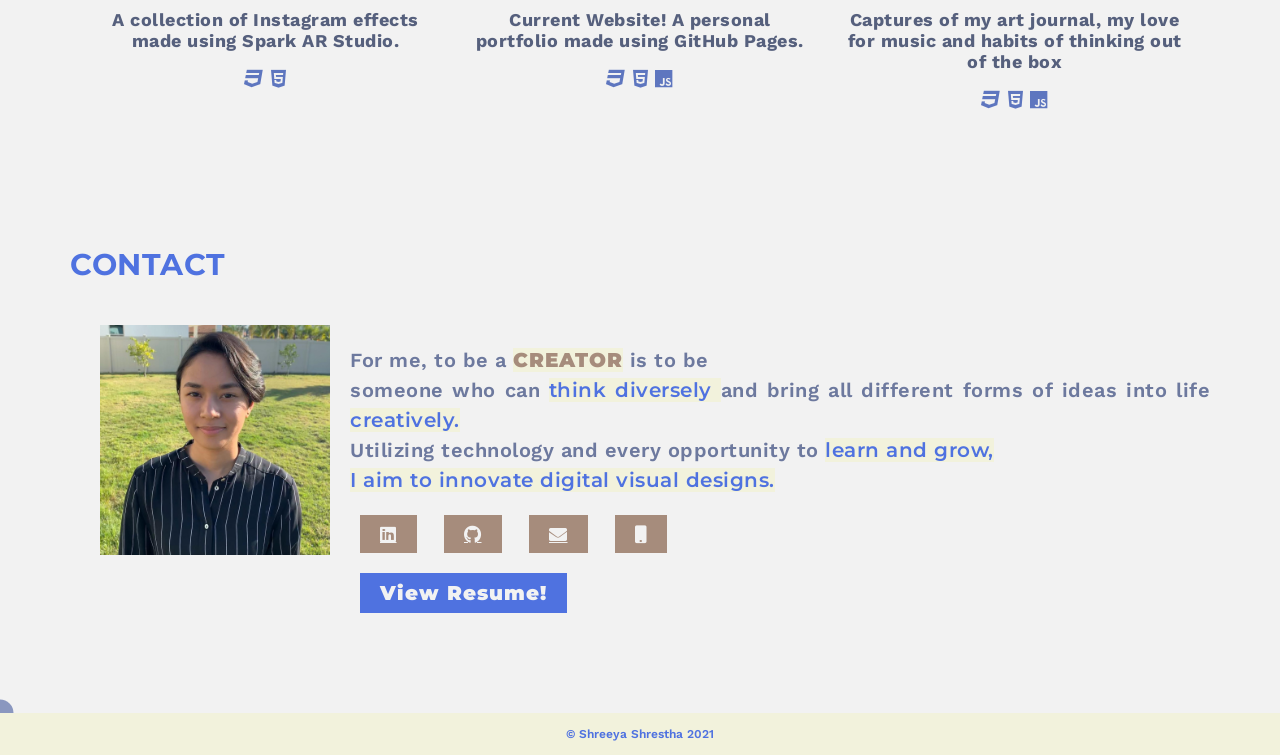
==== commit b78b7418: "Update index.html" ====
--- a/index.html
+++ b/index.html
@@ -25,7 +25,6 @@
             <div class ="logo">
                 <h1 style="text-align:left;">SHREEYA<span style="color:#6d799e;">SHRESTHA</span></h1>
                 <a href="https://www.linkedin.com/in/shreeyashrestha/" target ="_blank" class="fab fa-linkedin"></a>
-                <a href="https://github.com/shreeyashrestha" target ="_blank" class="fab fa-github"></a>
                 
             </div>
         </nav>
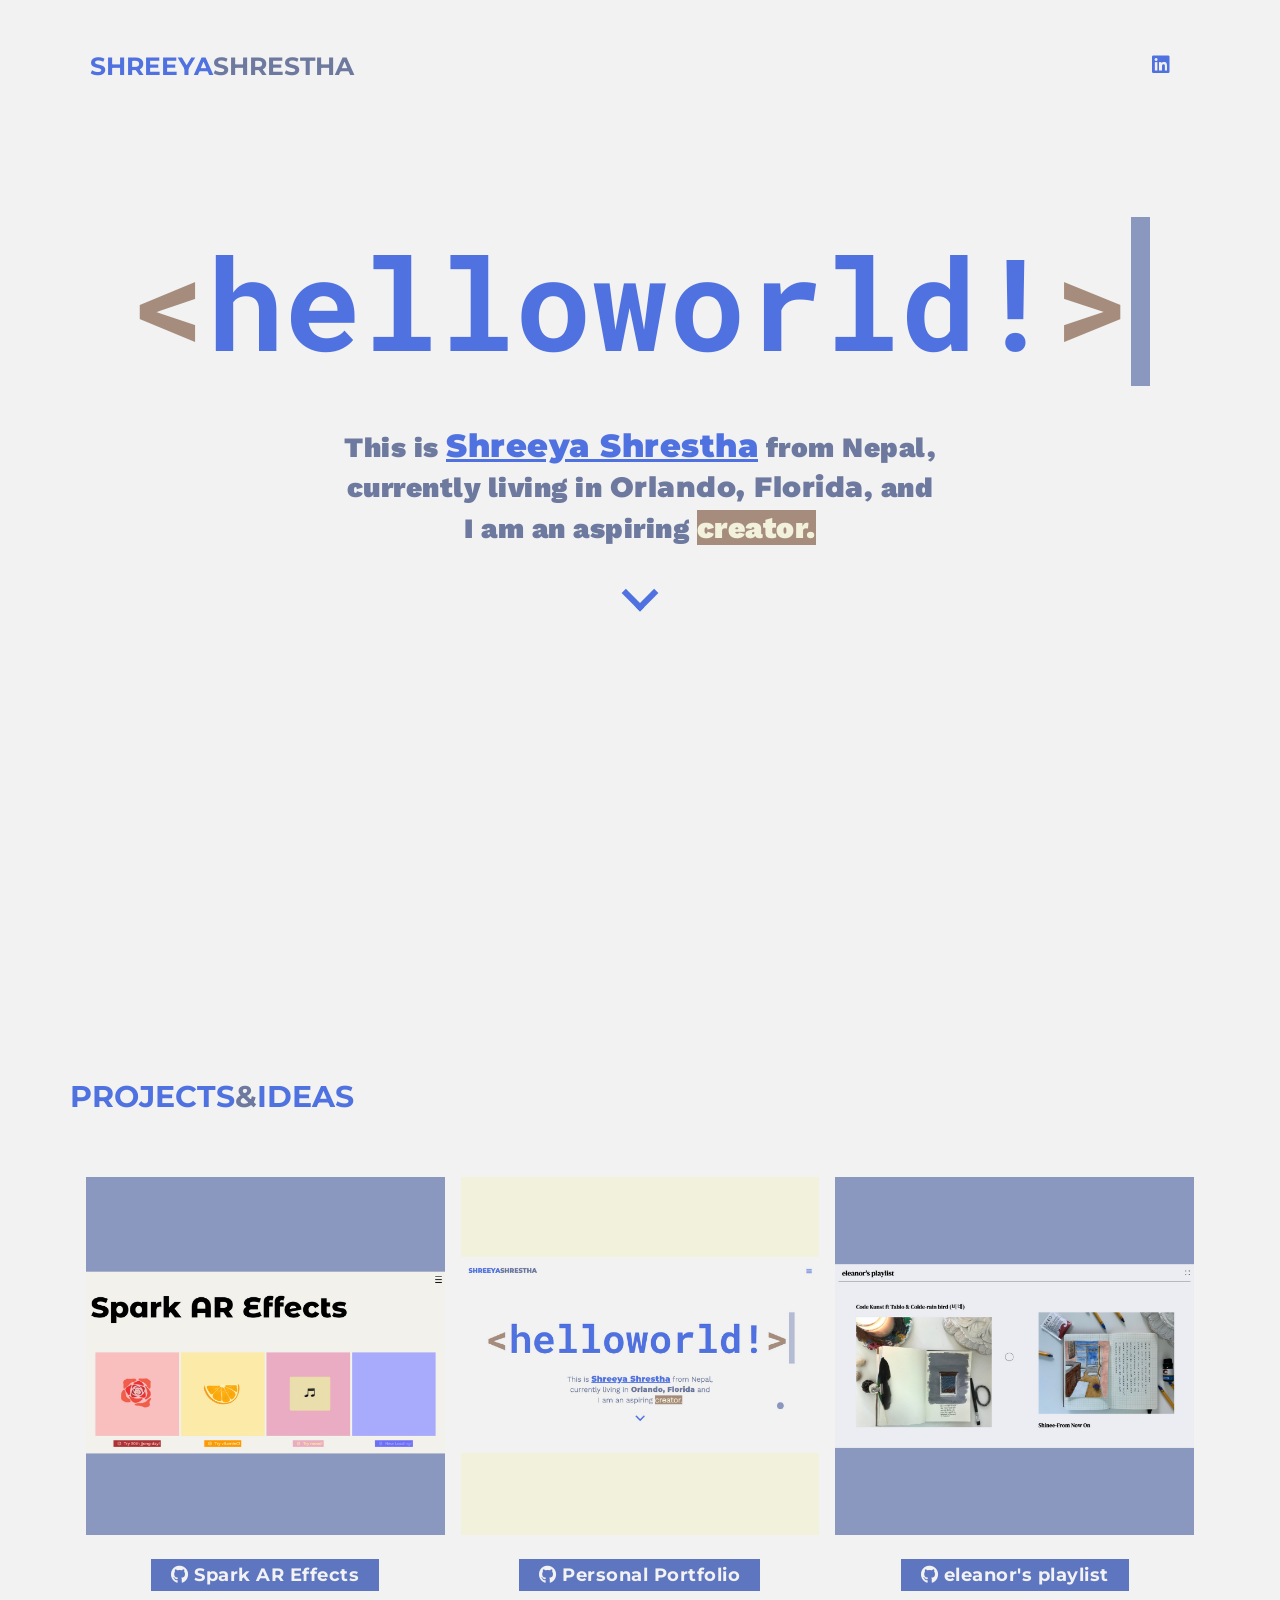
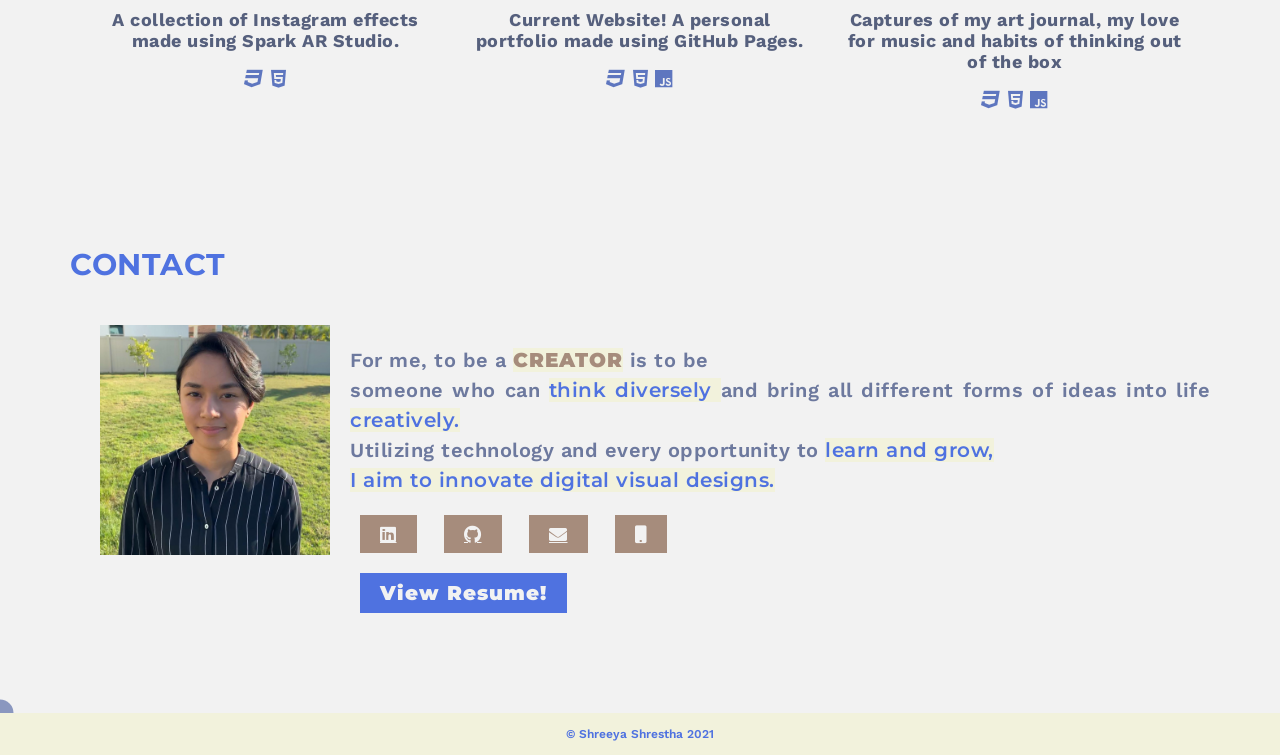
==== commit f3dda2ea: "Update index.html" ====
--- a/index.html
+++ b/index.html
@@ -40,7 +40,7 @@
         <!--introduction-->
             <div class ="intro">
                 <p> This is <a href ="#contact" style ="font-size:32px;color:#4f72e0;font-family: 'Montserrat', sans-serif;">Shreeya&nbsp;Shrestha</a> from Nepal,<br>
-                    currently living in <span style="font-family: 'Montserrat', sans-serif;">Orlando, Florida</span> and <br>
+                    currently living in <span style="font-family: 'Montserrat', sans-serif;">Orlando, Florida</span>, and <br>
                     I am an aspiring <a href ="#projects" style="font-size: 30px; font-weight:900; text-decoration: none;color:#F2F2DC; background-color:#A68C7C;">creator.</a>
                 </p>
                 <a href ="#projects"><i class="arrow down"></i></a>
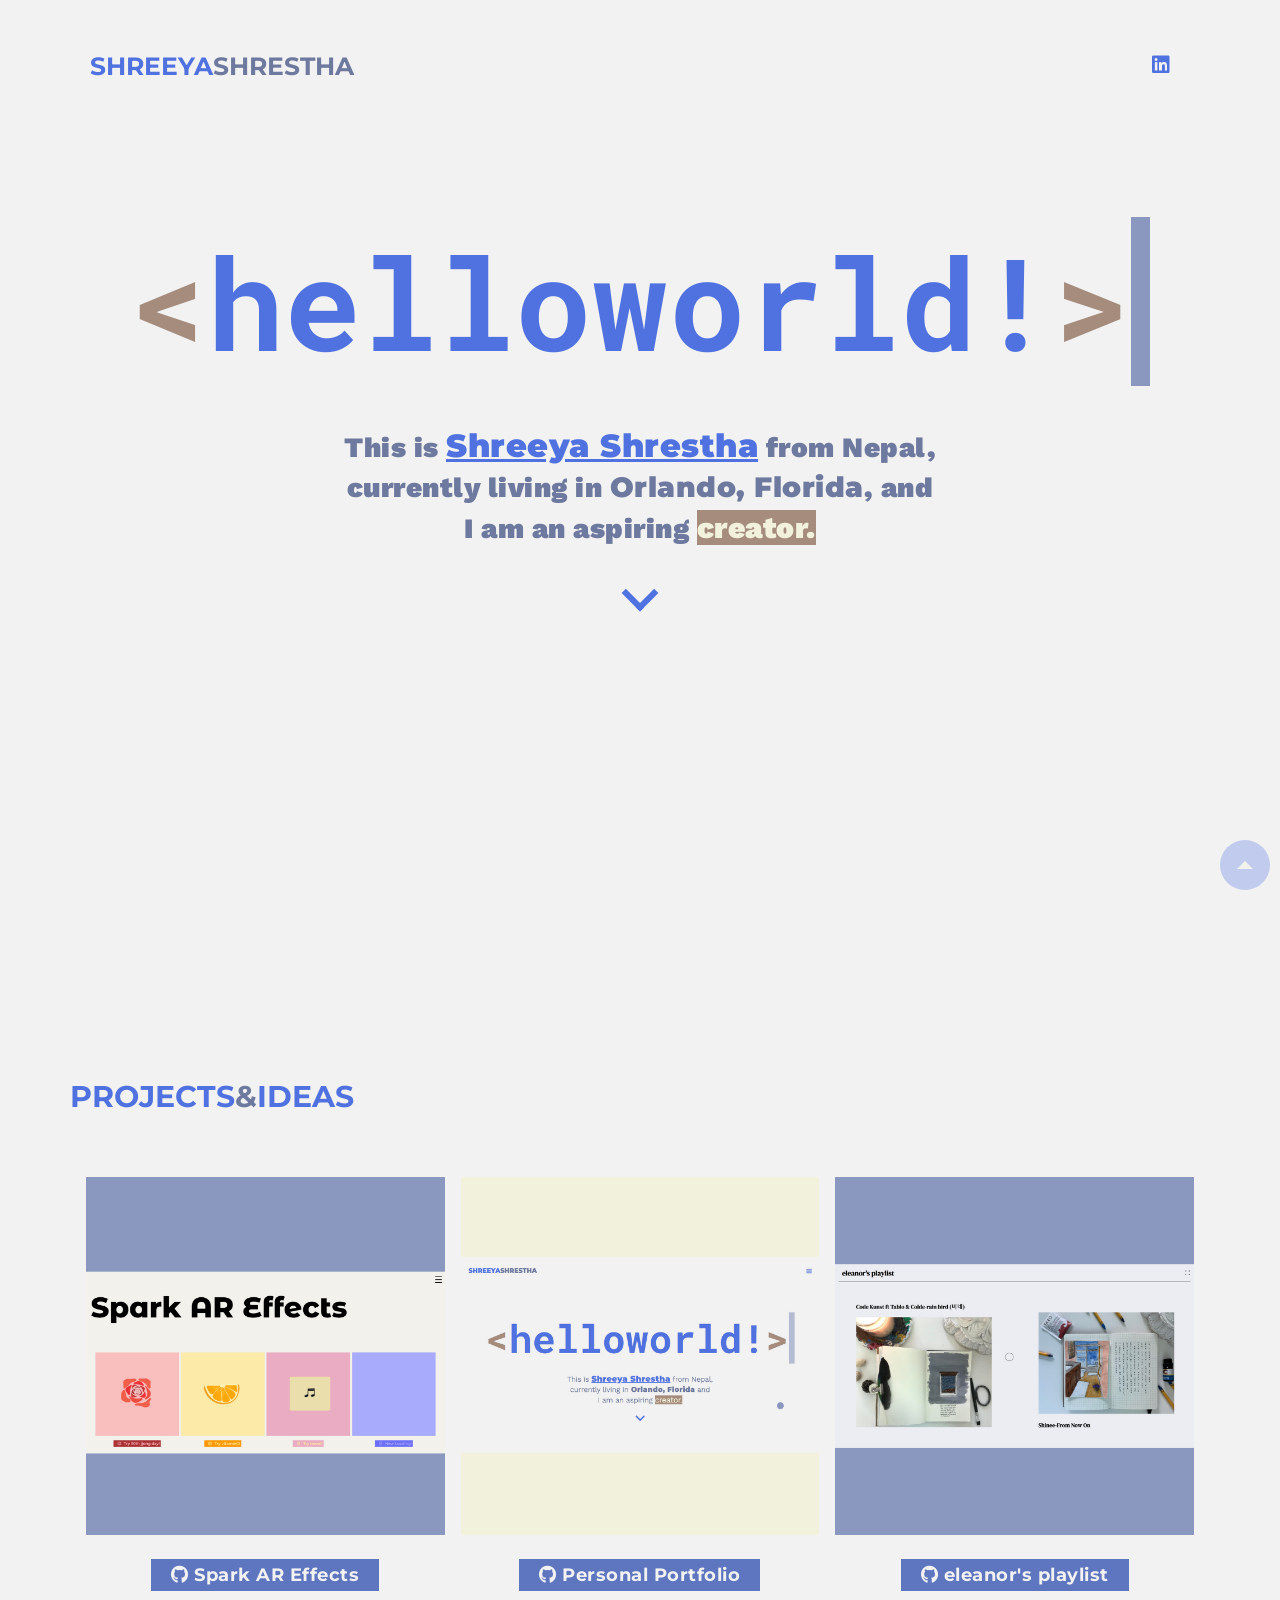
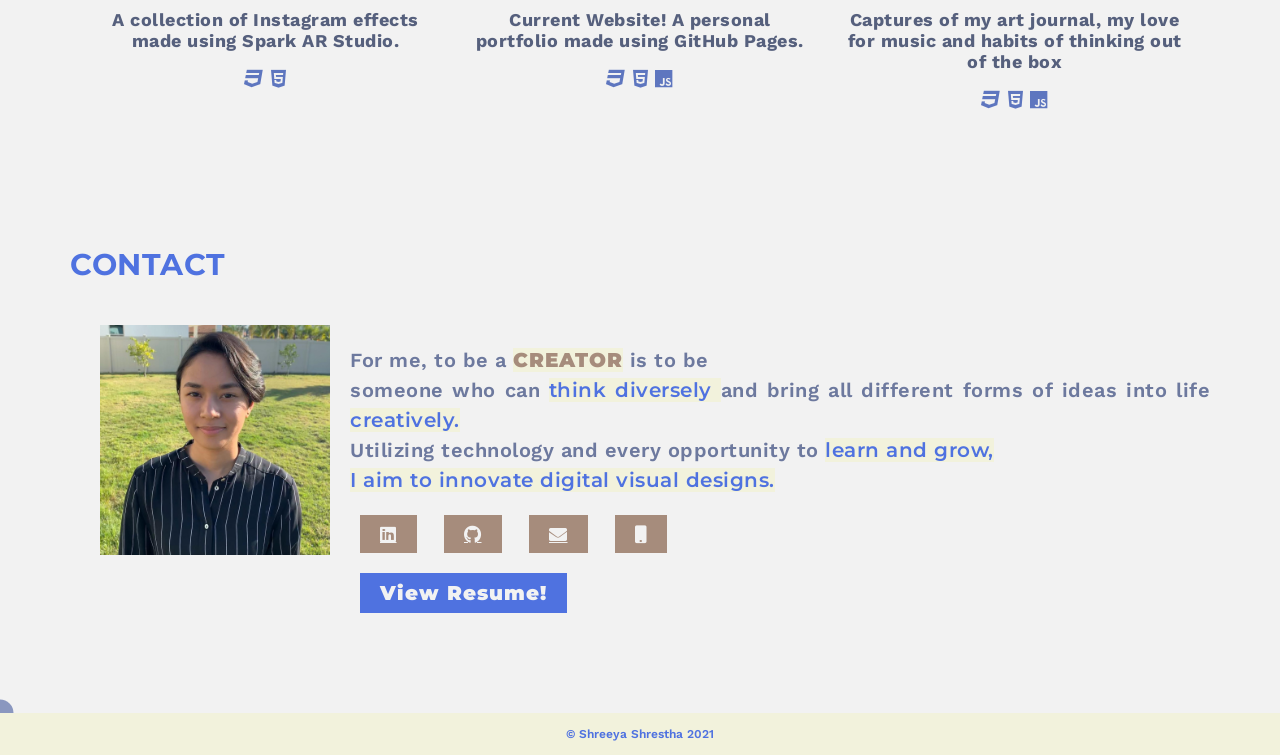
==== commit f950eddf: "resume updated" ====
--- a/index.html
+++ b/index.html
@@ -118,7 +118,7 @@
                     <a href="mailto:srshrestha@knights.ucf.edu" class="fa fa-envelope"></a>
                     <a href="tel:407-419-2014" class="fa fa-mobile"></a>
                     <div class ="resume">              
-                        <a href ="ShresthaResume.pdf" target ="_blank"> View Resume!</a>
+                        <a href ="ShresthaWebDeveloper.pdf" target ="_blank"> View Resume!</a>
                     </div>    
                 </div>   
               </div>
